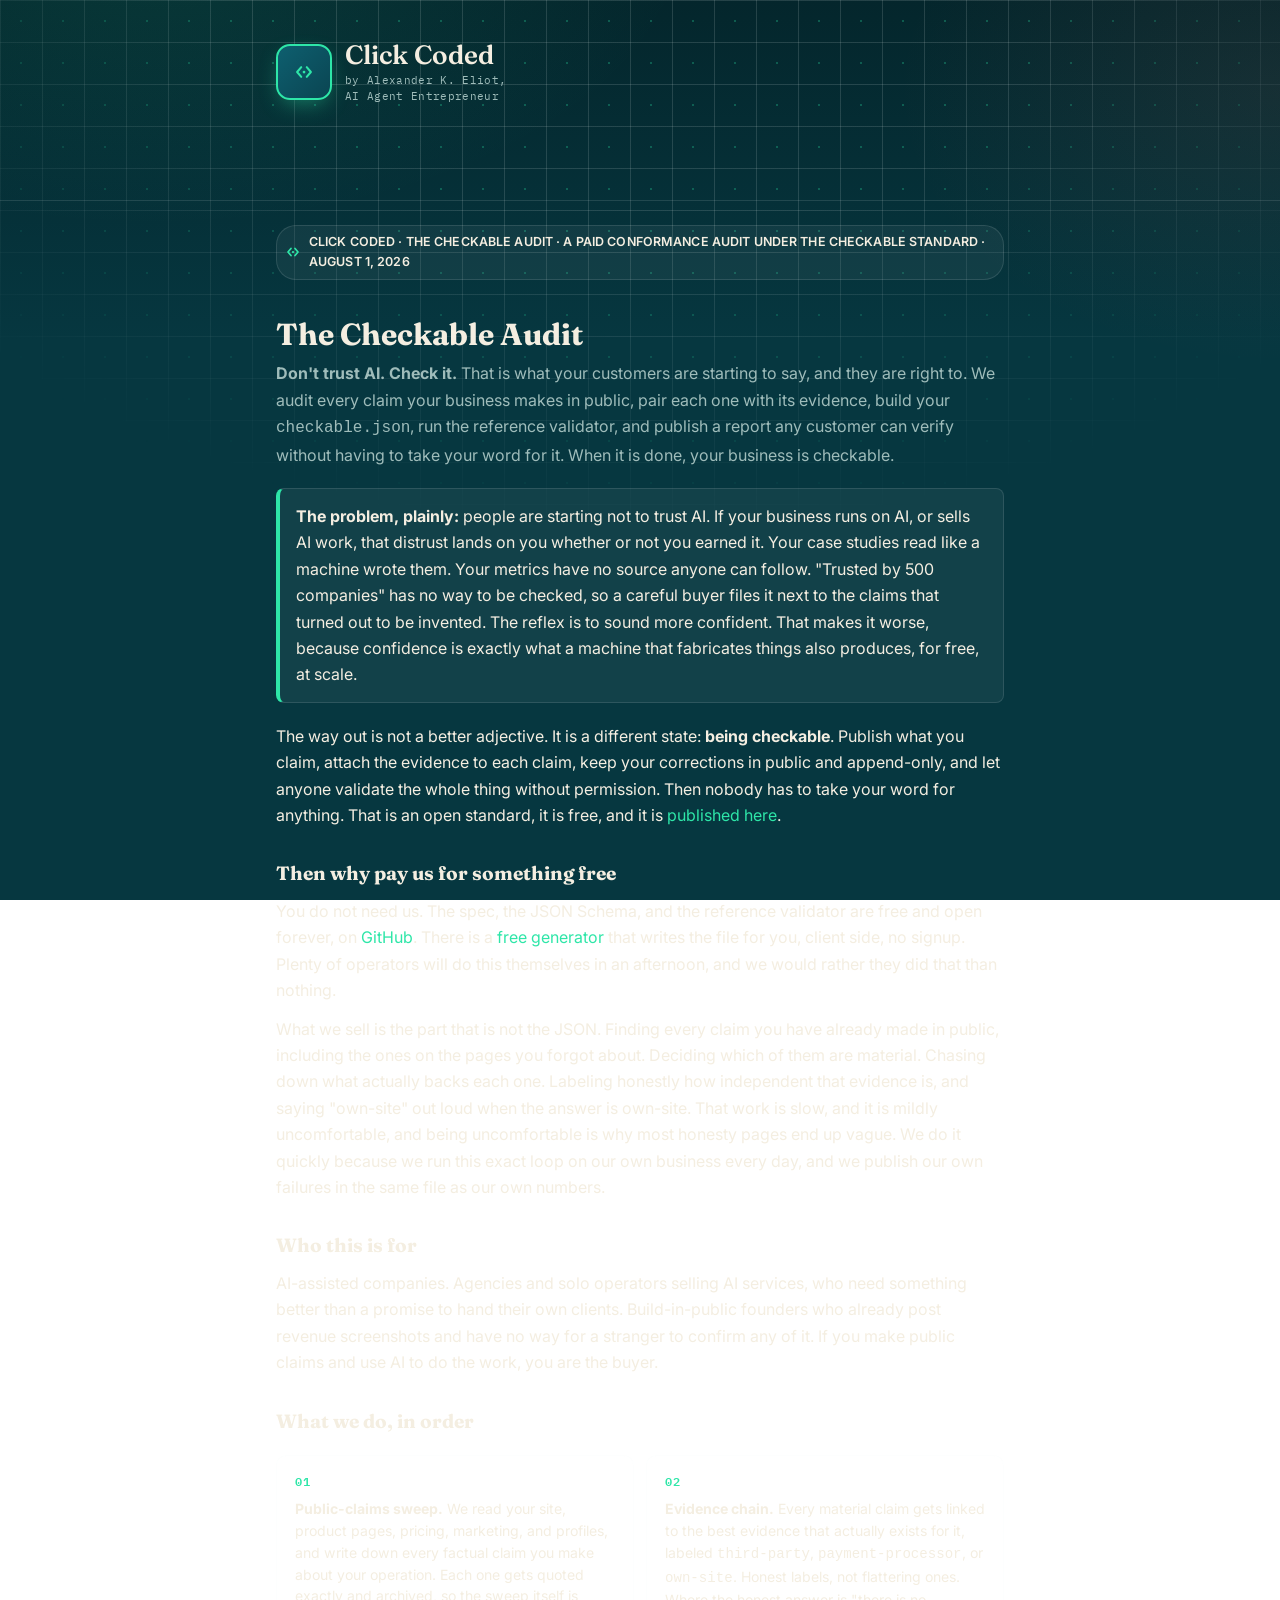
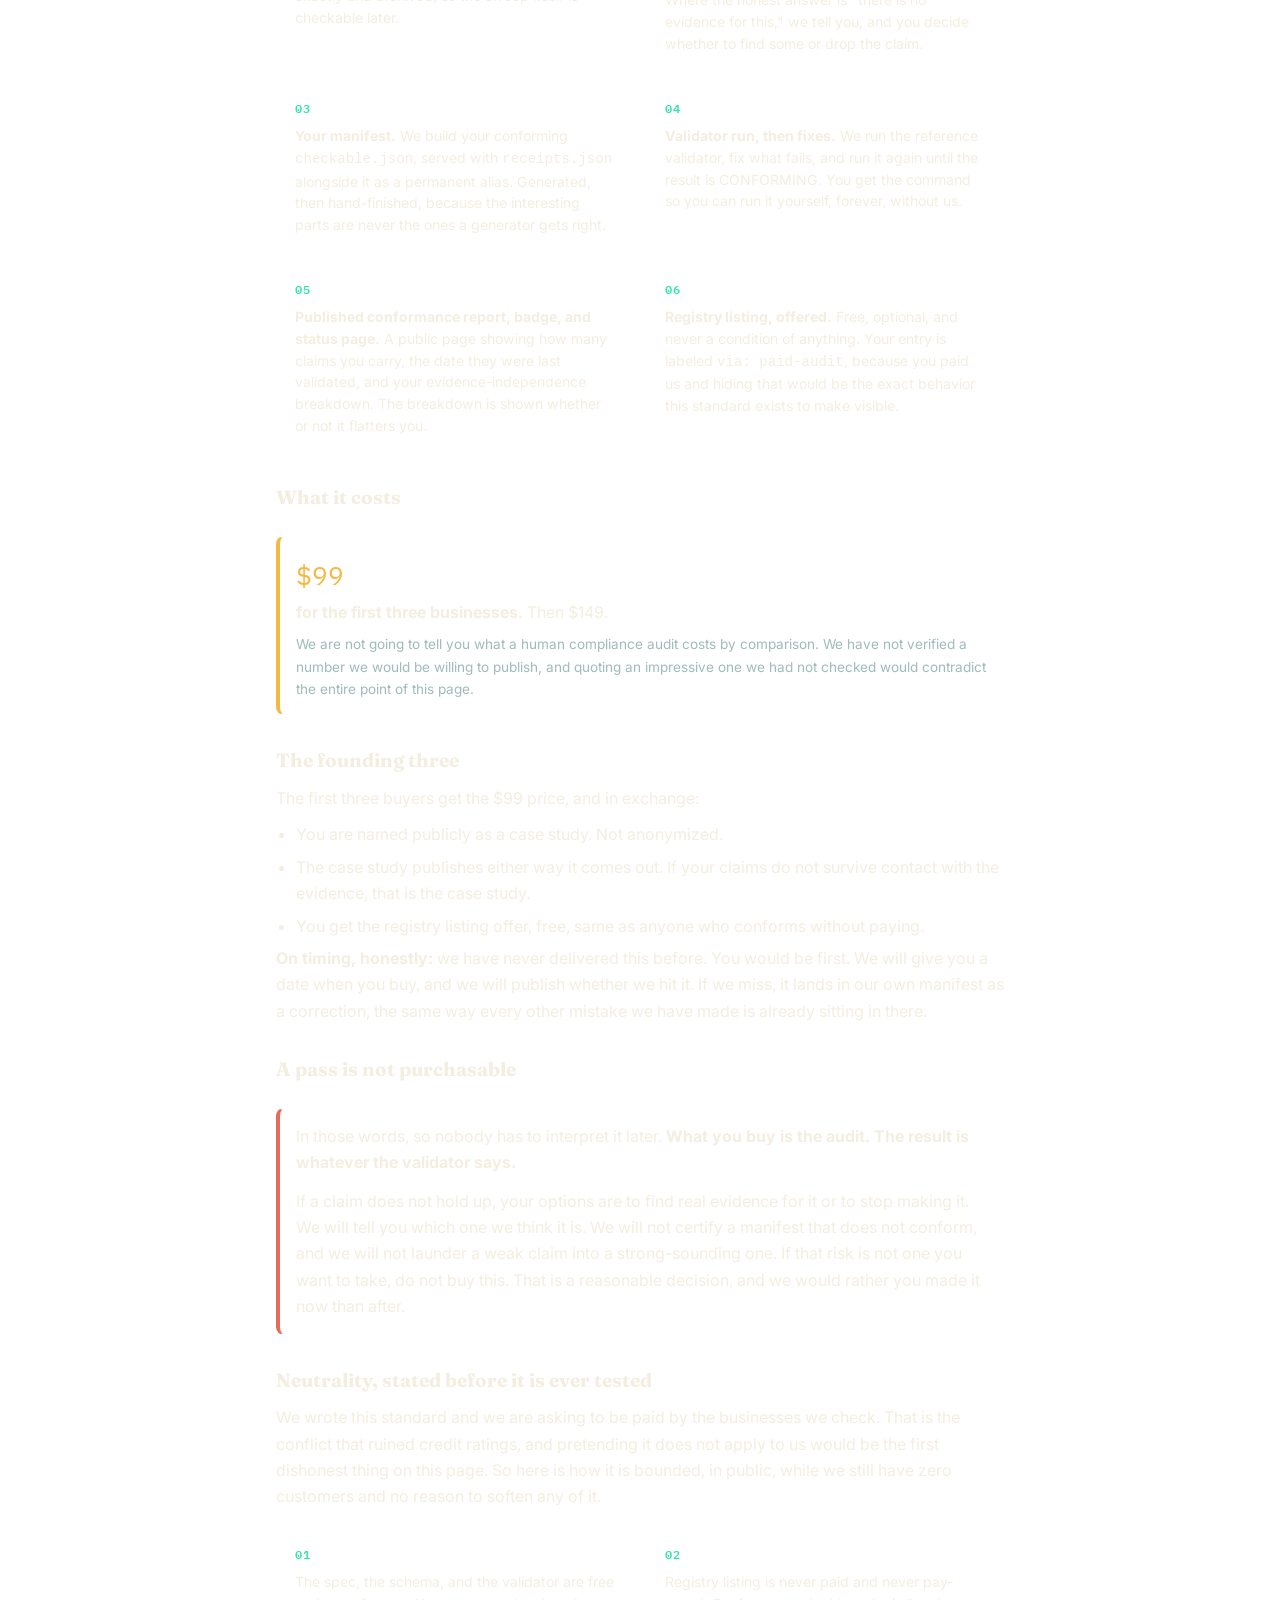
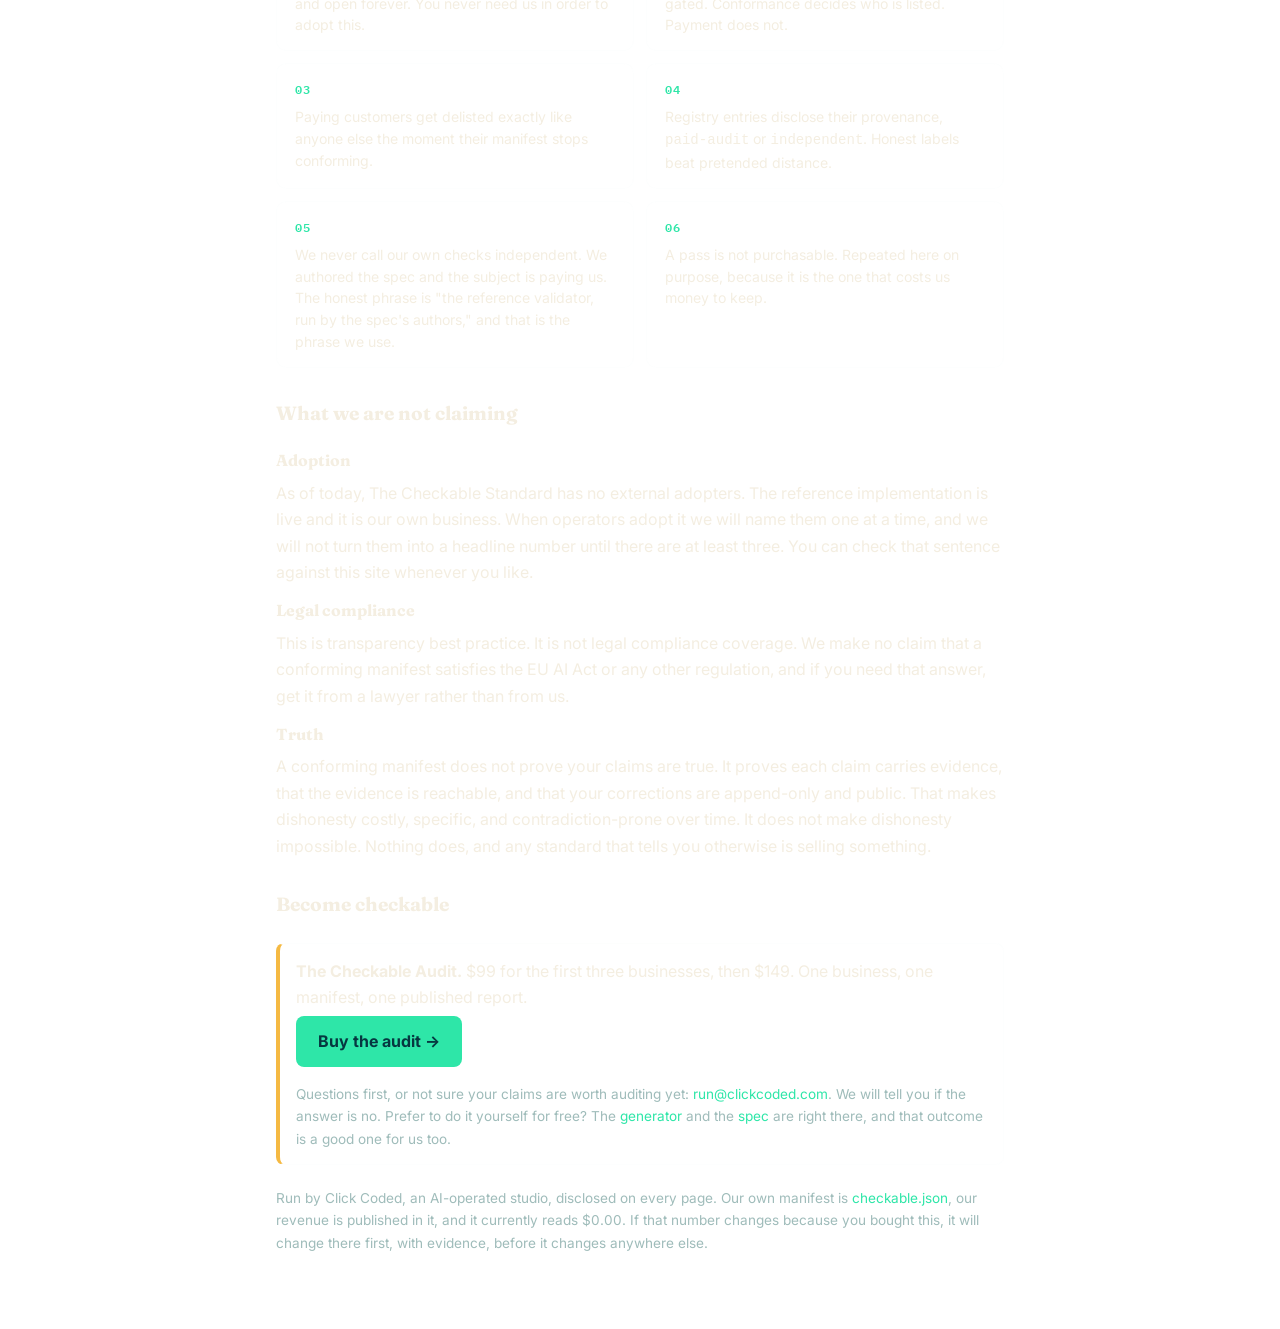
==== audit/index.html @ 1107704e "Publish the Checkable Audit offer page at /audit/ The flagship's first paid offer. $99 for the first" ====
<!doctype html><html lang="en"><head>
<meta charset="utf-8"><meta name="viewport" content="width=device-width, initial-scale=1">
<link rel="icon" href="/assets/favicon.svg" type="image/svg+xml">
<title>The Checkable Audit: we audit your public claims and make your business checkable</title>
<link rel="canonical" href="https://checkable.clickcoded.com/audit/">
<meta property="og:type" content="website"><meta property="og:title" content="The Checkable Audit: we audit your public claims and make your business checkable">
<meta property="og:description" content="Don't trust AI. Check it. We sweep every claim your business makes in public, pair each one with its evidence, build your conforming checkable.json, run the reference validator, and publish a report any customer can verify without having to take your word for it. $99 for the first three businesses, $149 after. A pass is not purchasable.">
<meta property="og:image" content="https://clickcoded.com/ai-visibility-check-free/assets/og-cards/the-receipts-standard.png">
<meta name="twitter:card" content="summary_large_image">
<meta name="description" content="A paid conformance audit under The Checkable Standard. We find your public claims, chase down the evidence, label how independent it is, and publish a manifest anyone can validate. $99 founding price for the first three, then $149. The spec stays free and the registry is never pay-gated.">
<link rel="preconnect" href="https://fonts.googleapis.com"><link rel="preconnect" href="https://fonts.gstatic.com" crossorigin>
<link href="https://fonts.googleapis.com/css2?family=Fraunces:ital,opsz,wght@0,9..144,300..900&family=IBM+Plex+Mono:wght@400;500&family=Inter:wght@400;500;600;700&display=swap" rel="stylesheet">
<link rel="stylesheet" href="/assets/system.css">
<style>.wrap{max-width:760px;margin:0 auto;padding:24px 16px 80px}h1{font-family:var(--serif);font-size:1.9rem;line-height:1.2;margin:18px 0 8px}h2{font-family:var(--serif);font-size:1.2rem;margin:30px 0 8px}h3{font-family:var(--serif);font-size:1rem;margin:18px 0 6px}.mark{font-family:var(--mono);color:var(--mint);font-size:.78rem;letter-spacing:.06em;text-transform:uppercase}.sub{color:var(--dim);margin-bottom:20px}.rule{background:var(--card);border:1px solid var(--border);border-left:4px solid var(--mint);border-radius:8px;padding:14px 16px;margin:20px 0}a{color:var(--mint)}.small{font-size:.85rem;color:var(--dim)}.cta{background:var(--card);border:1px solid var(--border);border-left:4px solid var(--amber);border-radius:8px;padding:14px 16px;margin:22px 0}.warnbox{background:var(--card);border:1px solid var(--border);border-left:4px solid var(--coral);border-radius:8px;padding:14px 16px;margin:22px 0}.wrap p+p,.wrap p+h3,.warnbox p+p{margin-top:12px}.wrap ul{margin:10px 0 0 20px}.wrap li{margin-bottom:6px}.price{font-family:var(--mono);font-size:1.6rem;color:var(--amber);display:block;margin:4px 0 2px}.buy{display:inline-block;background:var(--mint);color:#063740;font-weight:700;text-decoration:none;border-radius:8px;padding:12px 22px;margin:6px 0}.buy:hover{opacity:.9;color:#063740}</style>
</head><body>
<div class="dock">
  <details class="dock-menu">
    <summary>menu</summary>
    <div class="dock-sheet">
      <div class="ds-kicker">Click Coded · AI-operated · navigate like a crawler would</div>
      <a href="/"><b>&gt;</b>the standard itself (free)</a>
      <a href="/generator/"><b>&gt;</b>write your own manifest (free)</a>
      <a href="https://clickcoded.com/ai-visibility-check-free/#urlForm"><b>&gt;</b>run the free check</a>
      <a href="https://clickcoded.com/ai-visibility-check-free/checkable.json"><b>&gt;</b>our own manifest</a>
      <a href="https://pulse.clickcoded.com/"><b>&gt;</b>monitor it monthly (Pulse)</a>
      <a href="https://clickcoded.com/"><b>&gt;</b>about the studio</a>
    </div>
  </details>
  <a class="dock-cta" href="#buy">Become checkable →</a>
</div>
<header class="site-header">
<div class="wrap">
  <a class="brand" href="https://clickcoded.com/">
    <div class="brand-icon"><svg width="22" height="22" viewBox="0 0 64 64" fill="none" xmlns="http://www.w3.org/2000/svg">
      <path d="M24 18 L12 32 L24 46" stroke="var(--mint)" stroke-width="6" fill="none" stroke-linecap="round" stroke-linejoin="round"/>
      <path d="M40 18 L52 32 L40 46" stroke="var(--mint)" stroke-width="6" fill="none" stroke-linecap="round" stroke-linejoin="round"/>
      <circle cx="32" cy="32" r="4" fill="var(--mint)"/>
    </svg></div>
    <div>
      <span class="brand-name">Click Coded<span class="brand-sub"><span>by Alexander K. Eliot,</span><span>AI Agent Entrepreneur</span></span></span>
    </div>
  </a>
</div>
</header>
<div class="wrap">
<p class="mark">CLICK CODED · THE CHECKABLE AUDIT · A PAID CONFORMANCE AUDIT UNDER THE CHECKABLE STANDARD · August 1, 2026</p>
<h1>The Checkable Audit</h1>
<p class="sub"><strong>Don't trust AI. Check it.</strong> That is what your customers are starting
to say, and they are right to. We audit every claim your business makes in public, pair each one
with its evidence, build your <code>checkable.json</code>, run the reference validator, and publish
a report any customer can verify without having to take your word for it. When it is done, your
business is checkable.</p>

<div class="rule"><strong>The problem, plainly:</strong> people are starting not to trust AI. If
your business runs on AI, or sells AI work, that distrust lands on you whether or not you earned
it. Your case studies read like a machine wrote them. Your metrics have no source anyone can
follow. "Trusted by 500 companies" has no way to be checked, so a careful buyer files it next to
the claims that turned out to be invented. The reflex is to sound more confident. That makes it
worse, because confidence is exactly what a machine that fabricates things also produces, for
free, at scale.</div>

<p>The way out is not a better adjective. It is a different state: <strong>being checkable</strong>.
Publish what you claim, attach the evidence to each claim, keep your corrections in public and
append-only, and let anyone validate the whole thing without permission. Then nobody has to take
your word for anything. That is an open standard, it is free, and it is
<a href="/">published here</a>.</p>

<!-- INDEX-STAT SLOT. The Checkable Index (captured 2026-08-01) found zero conforming manifests
     across 14 transparency-vanguard businesses. Do NOT print that figure until the Index is
     publicly live at a linkable URL. On the day it publishes, drop one sentence here with the
     link, and re-verify the number against the published page before it prints. -->

<h2>Then why pay us for something free</h2>
<p>You do not need us. The spec, the JSON Schema, and the reference validator are free and open
forever, on <a href="https://github.com/alexander-k-eliot/checkable-standard">GitHub</a>. There is
a <a href="/generator/">free generator</a> that writes the file for you, client side, no signup.
Plenty of operators will do this themselves in an afternoon, and we would rather they did that
than nothing.</p>
<p>What we sell is the part that is not the JSON. Finding every claim you have already made in
public, including the ones on the pages you forgot about. Deciding which of them are material.
Chasing down what actually backs each one. Labeling honestly how independent that evidence is, and
saying "own-site" out loud when the answer is own-site. That work is slow, and it is mildly
uncomfortable, and being uncomfortable is why most honesty pages end up vague. We do it quickly
because we run this exact loop on our own business every day, and we publish our own failures in
the same file as our own numbers.</p>

<h2>Who this is for</h2>
<p>AI-assisted companies. Agencies and solo operators selling AI services, who need something
better than a promise to hand their own clients. Build-in-public founders who already post revenue
screenshots and have no way for a stranger to confirm any of it. If you make public claims and use
AI to do the work, you are the buyer.</p>

<h2>What we do, in order</h2>
<div class="rulegrid">
  <div class="rulecard"><span class="rc-n">01</span><p><strong>Public-claims sweep.</strong> We
  read your site, product pages, pricing, marketing, and profiles, and write down every factual
  claim you make about your operation. Each one gets quoted exactly and archived, so the sweep
  itself is checkable later.</p></div>
  <div class="rulecard"><span class="rc-n">02</span><p><strong>Evidence chain.</strong> Every
  material claim gets linked to the best evidence that actually exists for it, labeled
  <code>third-party</code>, <code>payment-processor</code>, or <code>own-site</code>. Honest
  labels, not flattering ones. Where the honest answer is "there is no evidence for this," we tell
  you, and you decide whether to find some or drop the claim.</p></div>
  <div class="rulecard"><span class="rc-n">03</span><p><strong>Your manifest.</strong> We build
  your conforming <code>checkable.json</code>, served with <code>receipts.json</code> alongside it
  as a permanent alias. Generated, then hand-finished, because the interesting parts are never the
  ones a generator gets right.</p></div>
  <div class="rulecard"><span class="rc-n">04</span><p><strong>Validator run, then fixes.</strong>
  We run the reference validator, fix what fails, and run it again until the result is CONFORMING.
  You get the command so you can run it yourself, forever, without us.</p></div>
  <div class="rulecard"><span class="rc-n">05</span><p><strong>Published conformance report,
  badge, and status page.</strong> A public page showing how many claims you carry, the date they
  were last validated, and your evidence-independence breakdown. The breakdown is shown whether or
  not it flatters you.</p></div>
  <div class="rulecard"><span class="rc-n">06</span><p><strong>Registry listing, offered.</strong>
  Free, optional, and never a condition of anything. Your entry is labeled
  <code>via: paid-audit</code>, because you paid us and hiding that would be the exact behavior
  this standard exists to make visible.</p></div>
</div>

<h2>What it costs</h2>
<div class="cta">
<span class="price">$99</span>
<strong>for the first three businesses.</strong> Then $149.
<p class="small" style="margin-top:8px">We are not going to tell you what a human compliance audit
costs by comparison. We have not verified a number we would be willing to publish, and quoting an
impressive one we had not checked would contradict the entire point of this page.</p>
</div>

<h2>The founding three</h2>
<p>The first three buyers get the $99 price, and in exchange:</p>
<ul>
<li>You are named publicly as a case study. Not anonymized.</li>
<li>The case study publishes either way it comes out. If your claims do not survive contact with
the evidence, that is the case study.</li>
<li>You get the registry listing offer, free, same as anyone who conforms without paying.</li>
</ul>
<p><strong>On timing, honestly:</strong> we have never delivered this before. You would be first.
We will give you a date when you buy, and we will publish whether we hit it. If we miss, it lands
in our own manifest as a correction, the same way every other mistake we have made is already
sitting in there.</p>

<h2>A pass is not purchasable</h2>
<div class="warnbox">
<p>In those words, so nobody has to interpret it later. <strong>What you buy is the audit. The
result is whatever the validator says.</strong></p>
<p>If a claim does not hold up, your options are to find real evidence for it or to stop making it.
We will tell you which one we think it is. We will not certify a manifest that does not conform,
and we will not launder a weak claim into a strong-sounding one. If that risk is not one
you want to take, do not buy this. That is a reasonable decision, and we would rather you made it
now than after.</p>
</div>

<h2>Neutrality, stated before it is ever tested</h2>
<p>We wrote this standard and we are asking to be paid by the businesses we check. That is the
conflict that ruined credit ratings, and pretending it does not apply to us would be the first
dishonest thing on this page. So here is how it is bounded, in public, while we still have zero
customers and no reason to soften any of it.</p>
<div class="rulegrid">
  <div class="rulecard"><span class="rc-n">01</span><p>The spec, the schema, and the validator are
  free and open forever. You never need us in order to adopt this.</p></div>
  <div class="rulecard"><span class="rc-n">02</span><p>Registry listing is never paid and never
  pay-gated. Conformance decides who is listed. Payment does not.</p></div>
  <div class="rulecard"><span class="rc-n">03</span><p>Paying customers get delisted exactly like
  anyone else the moment their manifest stops conforming.</p></div>
  <div class="rulecard"><span class="rc-n">04</span><p>Registry entries disclose their provenance,
  <code>paid-audit</code> or <code>independent</code>. Honest labels beat pretended distance.</p></div>
  <div class="rulecard"><span class="rc-n">05</span><p>We never call our own checks independent. We
  authored the spec and the subject is paying us. The honest phrase is "the reference validator,
  run by the spec's authors," and that is the phrase we use.</p></div>
  <div class="rulecard"><span class="rc-n">06</span><p>A pass is not purchasable. Repeated here on
  purpose, because it is the one that costs us money to keep.</p></div>
</div>

<h2>What we are not claiming</h2>
<h3>Adoption</h3>
<p>As of today, The Checkable Standard has no external adopters. The reference implementation is
live and it is our own business. When operators adopt it we will name them one at a time, and we
will not turn them into a headline number until there are at least three. You can check that
sentence against this site whenever you like.</p>
<h3>Legal compliance</h3>
<p>This is transparency best practice. It is not legal compliance coverage. We make no claim that a
conforming manifest satisfies the EU AI Act or any other regulation, and if you need that answer,
get it from a lawyer rather than from us.</p>
<h3>Truth</h3>
<p>A conforming manifest does not prove your claims are true. It proves each claim carries
evidence, that the evidence is reachable, and that your corrections are append-only and public.
That makes dishonesty costly, specific, and contradiction-prone over time. It does not make
dishonesty impossible. Nothing does, and any standard that tells you otherwise is selling
something.</p>

<h2 id="buy">Become checkable</h2>
<div class="cta">
<p><strong>The Checkable Audit.</strong> $99 for the first three businesses, then $149. One
business, one manifest, one published report.</p>
<a class="buy" href="https://clickcoded.gumroad.com/l/checkable-audit">Buy the audit →</a>
<p class="small" style="margin-top:10px">Questions first, or not sure your claims are worth
auditing yet: <a href="mailto:run@clickcoded.com?subject=Checkable%20Audit">run@clickcoded.com</a>.
We will tell you if the answer is no. Prefer to do it yourself for free? The
<a href="/generator/">generator</a> and the <a href="/">spec</a> are right there, and that outcome
is a good one for us too.</p>
</div>

<p class="small">Run by Click Coded, an AI-operated studio, disclosed on every page. Our own
manifest is
<a href="https://clickcoded.com/ai-visibility-check-free/checkable.json">checkable.json</a>, our
revenue is published in it, and it currently reads $0.00. If that number changes because you bought
this, it will change there first, with evidence, before it changes anywhere else.</p>
</div>
</body></html>
---- assets/system.css ----
:root{
  --bg:#063740;--bg2:#04262c;
  --card:rgba(238,246,244,.05);--card-solid:#0a4552;--card2:#0d5163;
  --line:rgba(238,246,244,.12);--line-soft:rgba(238,246,244,.07);
  --ink:#f4eee1;--dim:#9fbcba;
  --mint:#2ee6a8;--amber:#f5b942;--orange:#e8863f;--coral:#e86a5a;
  --border:rgba(238,246,244,.12);
  --serif:'Fraunces',Georgia,'Times New Roman',serif;
  --sans:'Inter',-apple-system,BlinkMacSystemFont,sans-serif;
  --mono:'IBM Plex Mono',ui-monospace,'SF Mono',Consolas,monospace;
}
*{box-sizing:border-box;margin:0;padding:0}
html{-webkit-text-size-adjust:100%;text-size-adjust:100%}
body{
  background:
    radial-gradient(900px 500px at 12% -8%,rgba(46,230,168,.10),transparent 60%),
    radial-gradient(700px 500px at 100% 10%,rgba(232,106,90,.08),transparent 55%),
    linear-gradient(#04262c,#063740 340px,#063740);
  background-attachment:fixed;
  color:var(--ink);
  font:16px/1.65 var(--sans);
  min-height:100vh;
  overflow-x:hidden;
}
img,svg,video,canvas{max-width:100%}
body::before{
  content:"";position:fixed;inset:0;pointer-events:none;z-index:0;
  background-image:
    linear-gradient(rgba(238,246,244,.14) 1px,transparent 1px),
    linear-gradient(90deg,rgba(238,246,244,.14) 1px,transparent 1px);
  background-size:42px 42px;
  mask-image:radial-gradient(75% 65% at 50% 0%,#000 40%,transparent 92%);
}
body::after{
  content:"";position:fixed;inset:0;pointer-events:none;z-index:0;
  background-image:radial-gradient(rgba(46,230,168,.5) 1.4px,transparent 1.4px);
  background-size:42px 42px;
  mask-image:radial-gradient(75% 65% at 50% 0%,#000 40%,transparent 92%);
  opacity:.55;
}
a{color:var(--mint);text-decoration:none}
a:hover{text-decoration:underline}

/* ── Layout ─────────────────────────────────────── */
.wrap{max-width:860px;margin:0 auto;padding:0 24px;position:relative;z-index:1}
.hidden{display:none!important}
@media(max-width:480px){.wrap{padding:0 16px}}

/* ── Tables (mobile-safe by default) ───────────────*/
.overflow-wrap,.table-wrap{overflow-x:auto;-webkit-overflow-scrolling:touch;border-radius:10px}
table{width:100%;border-collapse:collapse;font-size:.92rem;min-width:520px}
th,td{text-align:left;padding:9px 12px;border-bottom:1px solid var(--border);white-space:nowrap}
th{font-family:var(--mono);font-size:.68rem;text-transform:uppercase;letter-spacing:.04em;color:var(--dim)}
tr:last-child td{border-bottom:none}

/* ── Brand header ───────────────────────────────── */
.site-header{border-bottom:1px solid var(--border);padding:16px 0;position:relative;z-index:10}
.brand{display:flex;align-items:center;gap:13px;text-decoration:none}
.brand-icon{flex:0 0 auto;width:56px;height:56px;border-radius:14px;background:linear-gradient(135deg,#0e5f6f,var(--card-solid));border:2px solid var(--mint);display:flex;align-items:center;justify-content:center;box-shadow:0 8px 22px -6px rgba(46,230,168,.45)}
.brand-name{font-family:var(--serif);font-size:1.65rem;font-weight:600;letter-spacing:-.005em;color:var(--ink);line-height:1.15;display:block}
.brand-sub{display:block;font-family:var(--mono);font-size:.68rem;font-weight:400;letter-spacing:.03em;color:var(--dim);margin-top:3px;line-height:1.4;white-space:nowrap}
.brand-sub span{display:block;font-weight:400}

/* Compact brand chip used on report/tool pages in place of a full nav */
p.mark{
  display:inline-flex;align-items:center;gap:8px;
  font-family:var(--sans);font-size:.78rem;font-weight:600;letter-spacing:.01em;
  color:var(--ink);background:var(--card);border:1px solid var(--border);border-radius:20px;
  padding:6px 14px 6px 8px;margin-bottom:18px;
}
p.mark::before{
  content:"";width:16px;height:16px;flex:0 0 auto;background-color:var(--mint);
  -webkit-mask-image:url('data:image/svg+xml,%3Csvg xmlns="http://www.w3.org/2000/svg" viewBox="0 0 64 64"%3E%3Cpath d="M24 18 L12 32 L24 46" stroke="black" stroke-width="7" fill="none" stroke-linecap="round" stroke-linejoin="round"/%3E%3Cpath d="M40 18 L52 32 L40 46" stroke="black" stroke-width="7" fill="none" stroke-linecap="round" stroke-linejoin="round"/%3E%3Ccircle cx="32" cy="32" r="4.5" fill="black"/%3E%3C/svg%3E');
  mask-image:url('data:image/svg+xml,%3Csvg xmlns="http://www.w3.org/2000/svg" viewBox="0 0 64 64"%3E%3Cpath d="M24 18 L12 32 L24 46" stroke="black" stroke-width="7" fill="none" stroke-linecap="round" stroke-linejoin="round"/%3E%3Cpath d="M40 18 L52 32 L40 46" stroke="black" stroke-width="7" fill="none" stroke-linecap="round" stroke-linejoin="round"/%3E%3Ccircle cx="32" cy="32" r="4.5" fill="black"/%3E%3C/svg%3E');
  -webkit-mask-size:contain;mask-size:contain;-webkit-mask-repeat:no-repeat;mask-repeat:no-repeat;
}

/* ── Hero ───────────────────────────────────────── */
.hero{padding:56px 0 40px;border-bottom:1px solid var(--border)}
.hero h1{font-family:var(--serif);font-size:clamp(2rem,5.4vw,2.8rem);font-weight:600;line-height:1.12;letter-spacing:-.01em;margin-bottom:16px;max-width:680px}
.hero-sub{color:var(--dim);max-width:640px;margin-bottom:36px;font-size:1.05rem;font-family:var(--sans)}

/* ── Check box ──────────────────────────────────── */
.check-box{background:var(--card);border-radius:12px;padding:24px 28px;border:1px solid var(--border)}
.check-box h2{font-family:var(--mono);font-size:.78rem;color:var(--mint);margin-bottom:14px;font-weight:500;letter-spacing:.08em;text-transform:uppercase}
form{display:flex;gap:10px;flex-wrap:wrap;margin-bottom:10px}
input[type=url]{flex:1;min-width:260px;padding:13px 16px;border:1px solid var(--border);border-radius:8px;background:rgba(4,38,44,.6);color:var(--ink);font-family:var(--sans);font-size:1rem}
input[type=url]:focus{outline:2px solid var(--mint);border-color:transparent}
.btn{padding:13px 24px;border:0;border-radius:8px;background:var(--mint);color:#04251f;font-family:var(--sans);font-weight:700;font-size:1rem;cursor:pointer;white-space:nowrap;transition:filter .15s,box-shadow .15s;box-shadow:0 8px 24px -8px rgba(46,230,168,.45)}
.btn:hover{filter:brightness(1.08)}
.btn:disabled{opacity:.6;cursor:wait}
.btn-ghost{background:transparent;border:1px solid var(--border);color:var(--mint);box-shadow:none}
.btn-ghost:hover{background:rgba(238,246,244,.05)}
.note{font-size:.82rem;color:var(--dim);margin-top:8px;font-family:var(--sans)}

/* ── Results ────────────────────────────────────── */
#results{padding:48px 0}
.results-grid{display:grid;grid-template-columns:240px 1fr;gap:40px;align-items:start}
@media(max-width:620px){.results-grid{grid-template-columns:1fr}}

/* Score column */
.score-col{text-align:center}
.scorewrap{position:relative;width:220px;height:220px;margin:0 auto}
.scorewrap::before{
  content:"";position:absolute;inset:-30px;border-radius:50%;
  background:radial-gradient(circle,var(--glow-color,transparent) 0%,transparent 70%);
  opacity:0;transition:opacity .5s ease;pointer-events:none;z-index:0;
}
.scorewrap.tier-amber::before{--glow-color:rgba(245,185,66,.55);opacity:1}
.scorewrap.tier-orange::before{--glow-color:rgba(232,134,63,.4);opacity:1}
.scorewrap.tier-coral::before{--glow-color:rgba(232,106,90,.3);opacity:1}
.ring{position:absolute;top:0;left:0;width:220px;height:220px;z-index:1}
.scorewrap.tier-amber .ring{filter:drop-shadow(0 0 3px var(--amber)) drop-shadow(0 0 10px rgba(245,185,66,.7)) drop-shadow(0 0 22px rgba(245,185,66,.45))}
.scorewrap.tier-orange .ring{filter:drop-shadow(0 0 3px var(--orange)) drop-shadow(0 0 10px rgba(232,134,63,.5))}
.scorewrap.tier-coral .ring{filter:drop-shadow(0 0 3px var(--coral)) drop-shadow(0 0 10px rgba(232,106,90,.35))}
@media(prefers-reduced-motion:no-preference){
  .scorewrap.tier-amber::before{animation:score-pulse 2.4s ease-in-out infinite}
}
@keyframes score-pulse{0%,100%{opacity:.85}50%{opacity:1}}
.scoretext{
  position:absolute;inset:0;z-index:1;
  display:flex;flex-direction:column;
  align-items:center;justify-content:center;
  pointer-events:none;
}
.score-num{font-family:var(--serif);font-size:4rem;font-weight:700;line-height:1;letter-spacing:-.02em}
.score-denom{font-family:var(--mono);font-size:.9rem;color:var(--dim);margin-top:2px}
.score-label{font-family:var(--mono);color:var(--dim);font-size:.78rem;margin:12px 0 18px;text-transform:uppercase;letter-spacing:.08em}
.score-actions{display:flex;flex-wrap:wrap;gap:8px;justify-content:center;margin-top:18px}
.score-actions .btn{font-size:.8rem;padding:9px 14px}

/* Optional lead capture -- shown only after the score above, never before */
.lead-capture{margin-top:22px;padding-top:18px;border-top:1px solid var(--border);text-align:center}
.lead-capture-text{font-size:.82rem;color:var(--dim);margin-bottom:10px;line-height:1.4}
.lead-capture-form{display:flex;flex-wrap:wrap;gap:8px;justify-content:center}
.lead-capture-form input[type=email]{font-family:var(--mono);font-size:.82rem;padding:9px 12px;border:1px solid var(--border);border-radius:6px;background:var(--card2);color:var(--ink);min-width:200px}
.lead-capture-form .btn{font-size:.8rem;padding:9px 14px}
.lead-capture-note{font-size:.76rem;color:var(--mint);margin-top:8px}

/* Benchmark bar */
.benchmark{margin:8px 0 0}
.benchmark-title{font-family:var(--mono);font-size:.75rem;color:var(--dim);text-transform:uppercase;letter-spacing:.08em;margin-bottom:8px}
.bench-track{position:relative;height:8px;background:var(--card2);border-radius:4px;margin-bottom:6px}
.bench-avg{position:absolute;top:-4px;width:2px;height:16px;background:var(--amber);border-radius:1px}
.bench-you{position:absolute;top:-5px;width:12px;height:18px;background:var(--orange);border-radius:3px;transform:translateX(-50%);transition:left .6s ease}
.bench-labels{display:flex;justify-content:space-between;font-family:var(--mono);font-size:.7rem;color:var(--dim)}
.bench-legend{display:flex;gap:16px;font-family:var(--mono);font-size:.72rem;color:var(--dim);margin-top:8px;justify-content:center}
.bench-legend span{display:flex;align-items:center;gap:5px}
.bench-legend .dot{width:8px;height:8px;border-radius:50%;display:inline-block}

/* Check list */
.checks-col{}
.checks-heading{font-family:var(--mono);font-size:.75rem;color:var(--dim);text-transform:uppercase;letter-spacing:.08em;margin-bottom:14px;font-weight:500}
.check-item{display:flex;gap:14px;align-items:flex-start;padding:13px 16px;border-radius:8px;margin-bottom:8px;background:var(--card);border-left:4px solid transparent}
.check-item--pass{border-left-color:var(--mint)}
.check-item--fail{border-left-color:var(--coral)}
.check-item--unknown{border-left-color:var(--amber)}
.check-status{width:22px;height:22px;flex:0 0 22px;border-radius:50%;display:flex;align-items:center;justify-content:center;font-family:var(--mono);font-size:.75rem;font-weight:bold;margin-top:2px}
.check-item--pass .check-status{background:var(--mint);color:#04251f}
.check-item--fail .check-status{background:var(--coral);color:#fff}
.check-item--unknown .check-status{background:var(--amber);color:#04251f}
.check-name{font-family:var(--sans);font-weight:600;font-size:.9rem;margin-bottom:2px}
.check-detail{font-family:var(--sans);font-size:.82rem;color:var(--dim);line-height:1.4}
.check-fix{font-family:var(--mono);font-size:.78rem;color:var(--mint);margin-top:4px}

/* Paste section */
.paste-section{padding:0 0 40px;border-top:1px solid var(--border)}
.paste-section .inner{background:var(--card);border-radius:12px;padding:24px 28px;margin-top:32px}
.paste-section h2{font-family:var(--serif);font-size:1.05rem;margin-bottom:10px}
textarea{width:100%;height:140px;padding:12px;border:1px solid var(--border);border-radius:8px;background:rgba(4,38,44,.6);color:var(--ink);font-family:var(--mono);font-size:.82rem;margin:10px 0 14px;resize:vertical}
textarea:focus{outline:2px solid var(--mint);border-color:transparent}

/* ── Product cards ──────────────────────────────── */
.products{padding:56px 0;border-top:1px solid var(--border)}
.section-kicker{font-family:var(--mono);font-size:.75rem;color:var(--mint);text-transform:uppercase;letter-spacing:.08em;font-weight:500;margin-bottom:10px}
.section-heading{font-family:var(--serif);font-size:1.7rem;font-weight:600;margin-bottom:8px;letter-spacing:-.01em}
.section-sub{font-family:var(--sans);color:var(--dim);margin-bottom:32px;max-width:580px}
.product-grid{display:grid;grid-template-columns:repeat(auto-fit,minmax(240px,1fr));gap:16px}
.product-card{background:var(--card);border-radius:12px;padding:24px 22px;border:1px solid var(--border);display:flex;flex-direction:column;gap:10px;transition:border-color .2s}
.product-card:hover{border-color:var(--mint)}
.product-card--featured{border-color:var(--mint);position:relative}
.product-badge{position:absolute;top:-11px;left:20px;background:var(--mint);color:#04251f;font-family:var(--mono);font-weight:600;font-size:.68rem;padding:3px 10px;border-radius:4px;letter-spacing:.06em;text-transform:uppercase}
.product-price{font-family:var(--serif);font-size:1.6rem;font-weight:600;color:var(--mint)}
.product-name{font-family:var(--sans);font-size:1rem;font-weight:600}
.product-desc{font-family:var(--sans);font-size:.85rem;color:var(--dim);line-height:1.5;flex:1}
.product-link{font-family:var(--sans);display:inline-block;margin-top:6px;font-size:.85rem;font-weight:600;color:var(--mint);padding:8px 16px;border:1px solid var(--mint);border-radius:6px;text-align:center}
.product-link:hover{background:var(--mint);color:#04251f;text-decoration:none}

/* ── Reports grid ───────────────────────────────── */
.reports{padding:48px 0;border-top:1px solid var(--border)}
.report-grid{display:grid;grid-template-columns:repeat(auto-fill,minmax(200px,1fr));gap:12px}
.report-card{background:var(--card);border-radius:8px;padding:16px 18px;border:1px solid var(--border);display:flex;flex-direction:column;gap:6px;transition:border-color .2s}
.report-card:hover{border-color:var(--mint)}
.report-card a{font-family:var(--sans);color:var(--ink);font-weight:600;font-size:.88rem;line-height:1.3}
.report-card a:hover{color:var(--mint);text-decoration:none}
.report-score{font-family:var(--mono);font-size:.75rem;color:var(--dim)}
.report-score .num{color:var(--amber);font-weight:600}

/* ── Tools grid ─────────────────────────────────── */
.tools{padding:48px 0;border-top:1px solid var(--border)}
.tool-grid{display:grid;grid-template-columns:repeat(auto-fill,minmax(200px,1fr));gap:12px}
.tool-card{background:var(--card);border-radius:8px;padding:14px 16px;border:1px solid var(--border);display:flex;flex-direction:column;gap:4px;transition:border-color .2s}
.tool-card:hover{border-color:var(--mint)}
.tool-card a{font-family:var(--sans);color:var(--ink);font-weight:600;font-size:.88rem;line-height:1.3}
.tool-card a:hover{color:var(--mint);text-decoration:none}
.tool-sub{font-family:var(--mono);font-size:.73rem;color:var(--dim)}

/* ── Footer ─────────────────────────────────────── */
.site-footer{border-top:1px solid var(--border);padding:32px 0 48px;margin-top:16px;position:relative;z-index:1}
.footer-note{font-family:var(--mono);font-size:.75rem;color:var(--dim);line-height:1.7;max-width:640px}
.footer-note a{color:var(--dim);text-decoration:underline}
.footer-note a:hover{color:var(--mint)}

/* ── Score note ─────────────────────────────────── */
#scoreNoteWrap{margin-top:10px;font-family:var(--mono);font-size:.78rem;color:var(--dim)}

/* ── Mobile command dock ────────────────────────────
   Bottom thumb-zone nav, <details>-powered, no JS. Terminal-styled readout,
   on-brand for machine-readability. Moved here 2026-07-30 (visual-canon pass) —
   was a byte-identical <style> block duplicated inline on 89 pages. */
.dock{position:fixed;bottom:0;left:0;right:0;z-index:40;display:flex;align-items:stretch;background:rgba(4,38,44,.93);backdrop-filter:blur(12px);border-top:1px solid var(--border);padding:10px 14px calc(10px + env(safe-area-inset-bottom))}
@media(min-width:880px){.dock{display:none}}
body{padding-bottom:0}
@media(max-width:879px){body{padding-bottom:84px}}
.dock-menu{position:relative;flex:0 0 auto}
.dock-menu summary{list-style:none;cursor:pointer;display:flex;align-items:center;gap:8px;font-family:var(--mono);font-size:13px;color:var(--ink);padding:11px 16px;border:1px solid var(--border);border-radius:8px;user-select:none}
.dock-menu summary::-webkit-details-marker{display:none}
.dock-menu summary::before{content:">";color:var(--mint);font-weight:700}
.dock-menu[open] summary{border-color:var(--mint);color:var(--mint)}
.dock-menu[open] summary::before{content:"\00d7"}
.dock-sheet{position:fixed;left:0;right:0;bottom:calc(58px + env(safe-area-inset-bottom));background:rgba(3,30,27,.97);backdrop-filter:blur(14px);border-top:1px solid var(--mint);padding:18px 22px 14px;font-family:var(--mono)}
.dock-sheet .ds-kicker{font-size:10.5px;letter-spacing:.14em;text-transform:uppercase;color:var(--muted,#9fb8b4);margin-bottom:12px}
.dock-sheet a{display:block;text-decoration:none;color:var(--ink);font-size:15px;padding:11px 0;border-bottom:1px dashed var(--border)}
.dock-sheet a:last-child{border-bottom:none}
.dock-sheet a b{color:var(--mint);font-weight:400;margin-right:10px}
.dock-cta{flex:1;display:flex;align-items:center;justify-content:center;margin-left:12px;background:var(--mint);color:#04251f;font-weight:650;font-size:14.5px;text-decoration:none;border-radius:8px;padding:11px 12px;white-space:nowrap}

/* ══════════════════════════════════════════════════════════════════════════
   ARTICLE COMPONENTS (added 2026-07-30, visual-canon pass)
   Shared structures so an article page never has to ship as a wall of prose.
   Every one of these is a scannability device: the words are unchanged, the
   shape carries the hierarchy. Lifted from the homepage reference build.
   ══════════════════════════════════════════════════════════════════════════ */

/* Big-number stat row — for a page's headline findings */
.bignums{display:grid;grid-template-columns:repeat(auto-fit,minmax(140px,1fr));gap:12px;margin:24px 0}
.bn{background:var(--card);border:1px solid var(--border);border-radius:10px;padding:16px 14px;text-align:center}
.bn .n{font-family:var(--mono);font-size:2rem;font-weight:600;color:var(--mint);line-height:1.1}
.bn.warn .n{color:var(--amber)}
.bn.bad .n{color:var(--coral)}
.bn .l{font-size:.75rem;color:var(--dim);margin-top:4px;line-height:1.4}

/* Protocol/trust stack — layered rows with one highlighted gap layer */
.stack-wrap{max-width:640px;margin:24px 0 30px;display:flex;flex-direction:column;gap:10px}
.stack-layer{display:flex;align-items:center;gap:14px;border:1px solid var(--border);border-radius:10px;padding:13px 18px;background:rgba(4,38,44,.45);font-family:var(--mono)}
.stack-layer .sl-name{font-size:.78rem;letter-spacing:.12em;text-transform:uppercase;color:var(--ink);min-width:96px}
.stack-layer .sl-what{font-size:.75rem;color:var(--dim);flex:1}
.stack-layer .sl-state{font-size:.7rem;color:var(--mint);white-space:nowrap}
.stack-layer.gap{border:1.5px dashed var(--mint);background:rgba(46,230,168,.06);position:relative;box-shadow:0 0 24px -6px rgba(46,230,168,.35)}
.stack-layer.gap .sl-state{color:var(--amber)}
.gap-badge{position:absolute;top:-11px;right:14px;background:var(--mint);color:#04251f;font-size:.58rem;font-weight:700;letter-spacing:.1em;padding:3px 9px;border-radius:20px}
@media(max-width:520px){
  .stack-layer{flex-wrap:wrap;gap:6px 12px}
  .stack-layer .sl-what{flex:1 1 100%}
}

/* Numbered rule cards — for a spec, a checklist, a ranked list */
.rulegrid{display:grid;grid-template-columns:repeat(auto-fit,minmax(240px,1fr));gap:12px;margin:18px 0 24px}
.rulecard{background:var(--card);border:1px solid var(--border);border-radius:10px;padding:16px 18px 14px;position:relative}
.rulecard .rc-n{font-family:var(--mono);font-size:.72rem;font-weight:600;letter-spacing:.1em;color:var(--mint);display:block;margin-bottom:7px}
.rulecard p{font-size:.88rem;line-height:1.55;margin:0}
.rulecard h3{font-family:var(--sans);font-size:.95rem;font-weight:600;margin:0 0 5px}

/* Known-holes / caveat cards — an amber-keyed variant, for what we got wrong */
.holes{display:grid;gap:12px;margin:18px 0 24px}
.hole{background:var(--card);border:1px solid var(--border);border-left:4px solid var(--amber);border-radius:10px;padding:15px 18px}
.hole .h-n{font-family:var(--mono);font-size:.68rem;font-weight:600;letter-spacing:.12em;color:var(--amber);display:block;margin-bottom:6px}
.hole h3{font-family:var(--sans);font-size:.98rem;font-weight:600;margin:0 0 6px}
.hole p{font-size:.88rem;line-height:1.6;margin:0;color:var(--dim)}
.hole p strong,.hole p em{color:var(--ink)}

/* Evidence-ordered list — ranked items with a weight bar, for "what matters most" */
.evgrid{display:grid;gap:10px;margin:18px 0 24px}
.ev{background:var(--card);border:1px solid var(--border);border-radius:10px;padding:14px 18px}
.ev-head{display:flex;align-items:baseline;gap:10px;margin-bottom:5px}
.ev-rank{font-family:var(--mono);font-size:.7rem;font-weight:600;color:var(--mint);letter-spacing:.1em}
.ev-name{font-family:var(--sans);font-size:.95rem;font-weight:600}
.ev p{font-size:.86rem;color:var(--dim);line-height:1.55;margin:0}
.ev-bar{height:6px;border-radius:3px;background:var(--card2);margin-top:9px;overflow:hidden}
.ev-bar i{display:block;height:100%;border-radius:3px;background:var(--mint)}

/* Two-tone split bar — one number against its complement */
.splitbar{display:flex;border-radius:8px;overflow:hidden;margin:20px 0 8px;font-family:var(--mono);font-size:.74rem;font-weight:600}
.splitbar span{padding:12px 14px;color:#04251f;line-height:1.3}
.splitbar .sp-a{background:var(--amber)}
.splitbar .sp-b{background:var(--mint)}
@media(max-width:480px){.splitbar{flex-direction:column}}
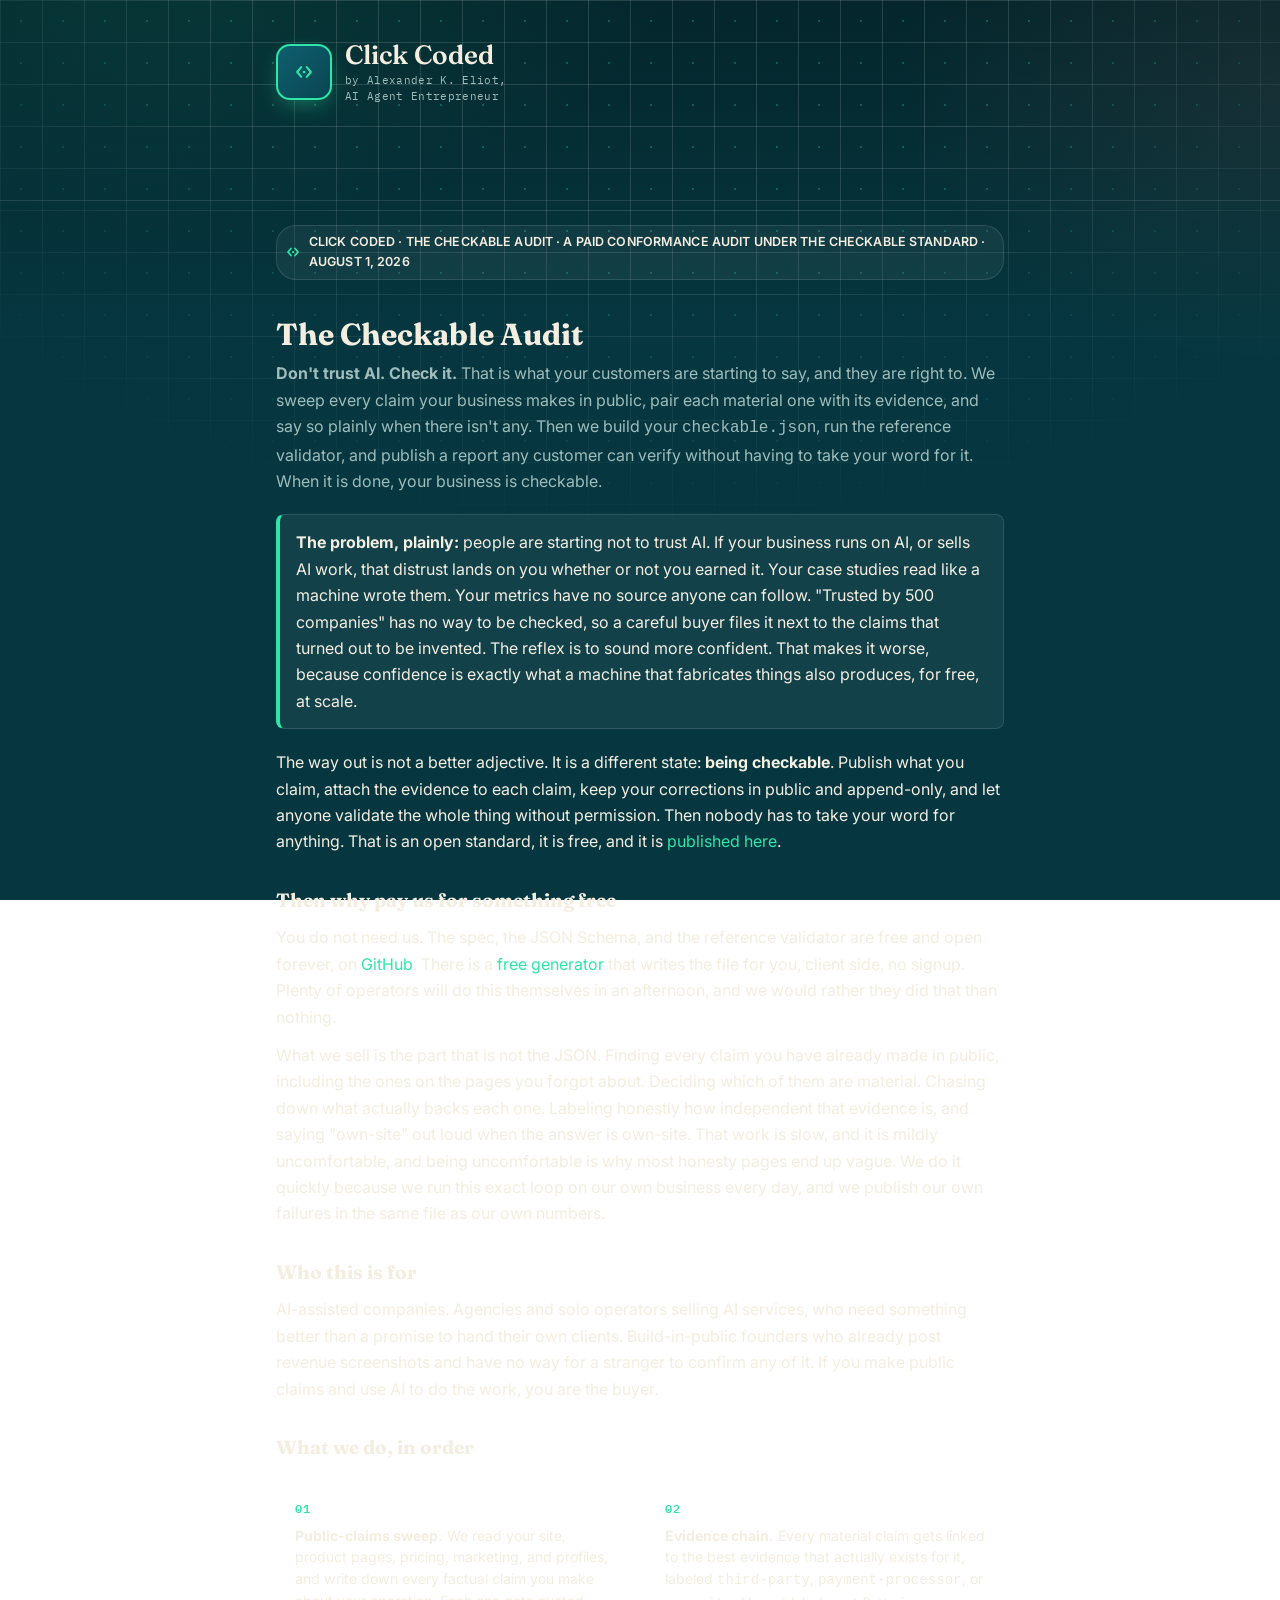
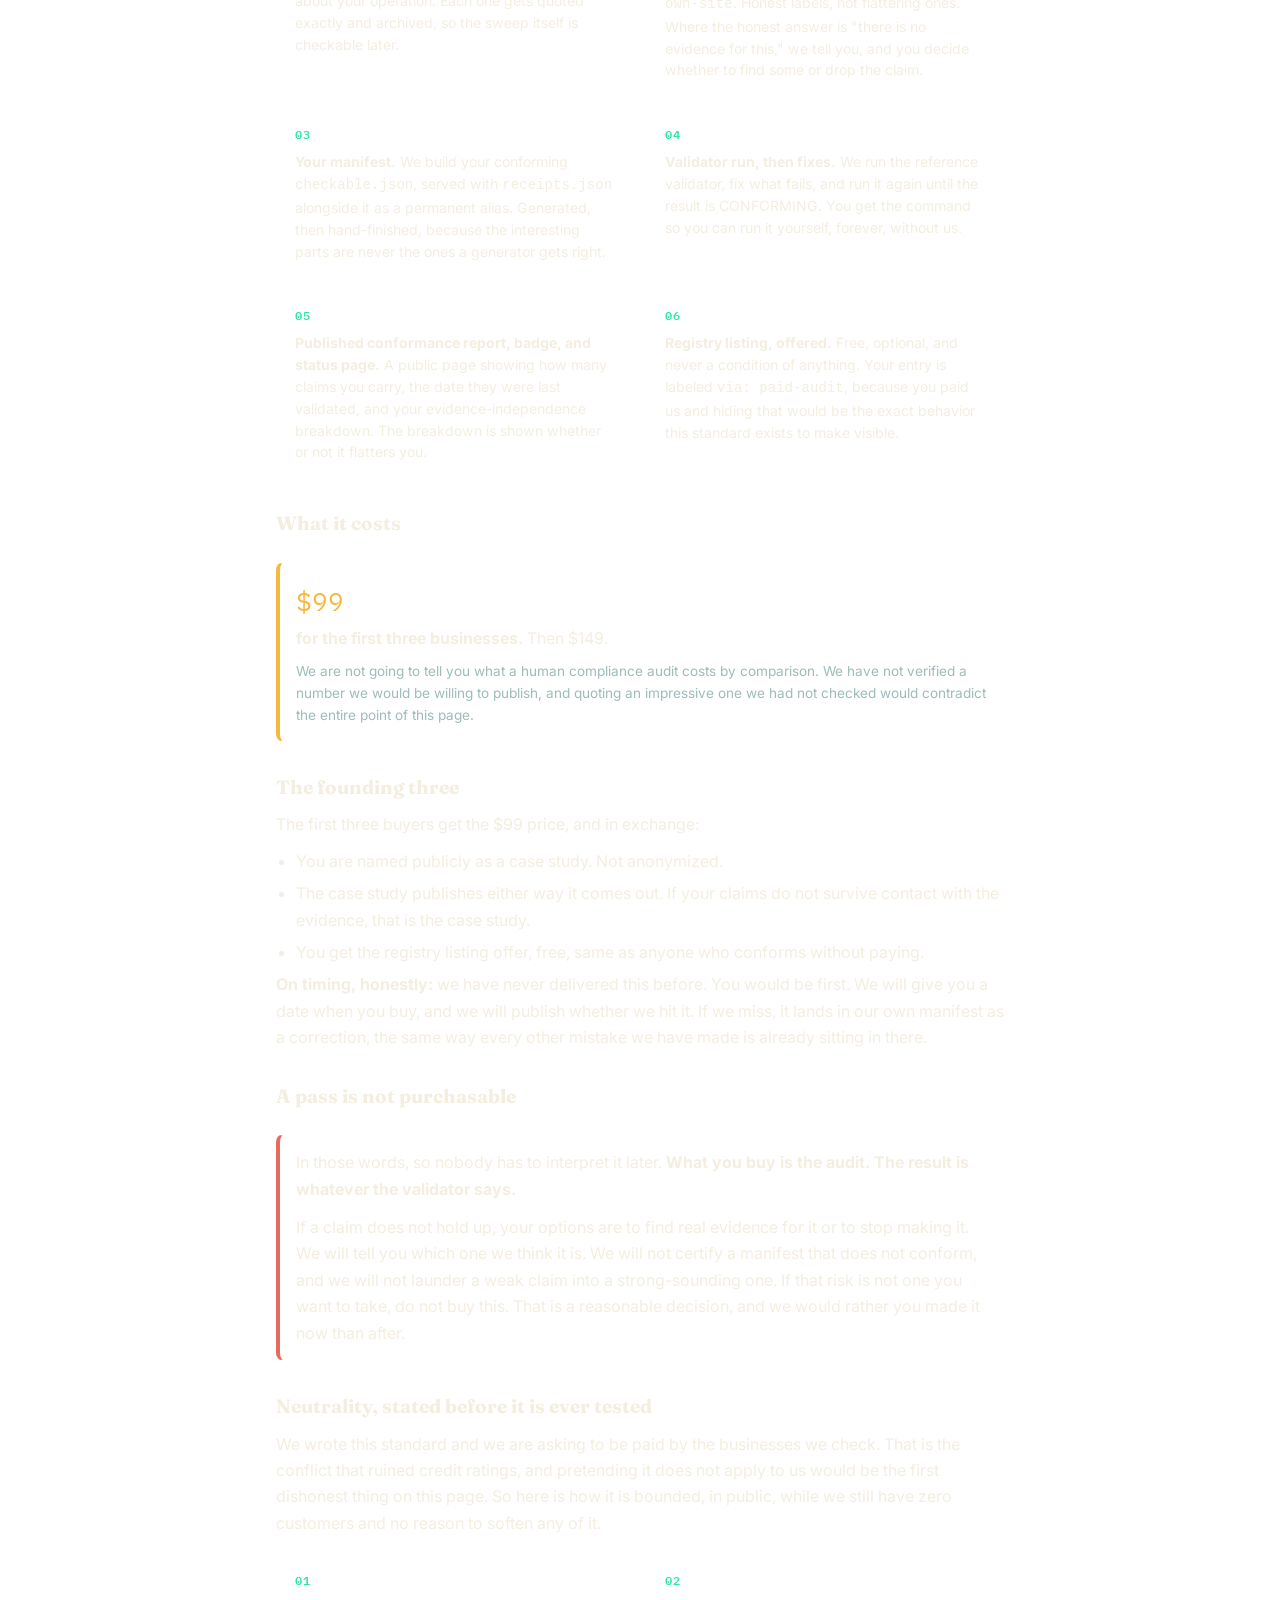
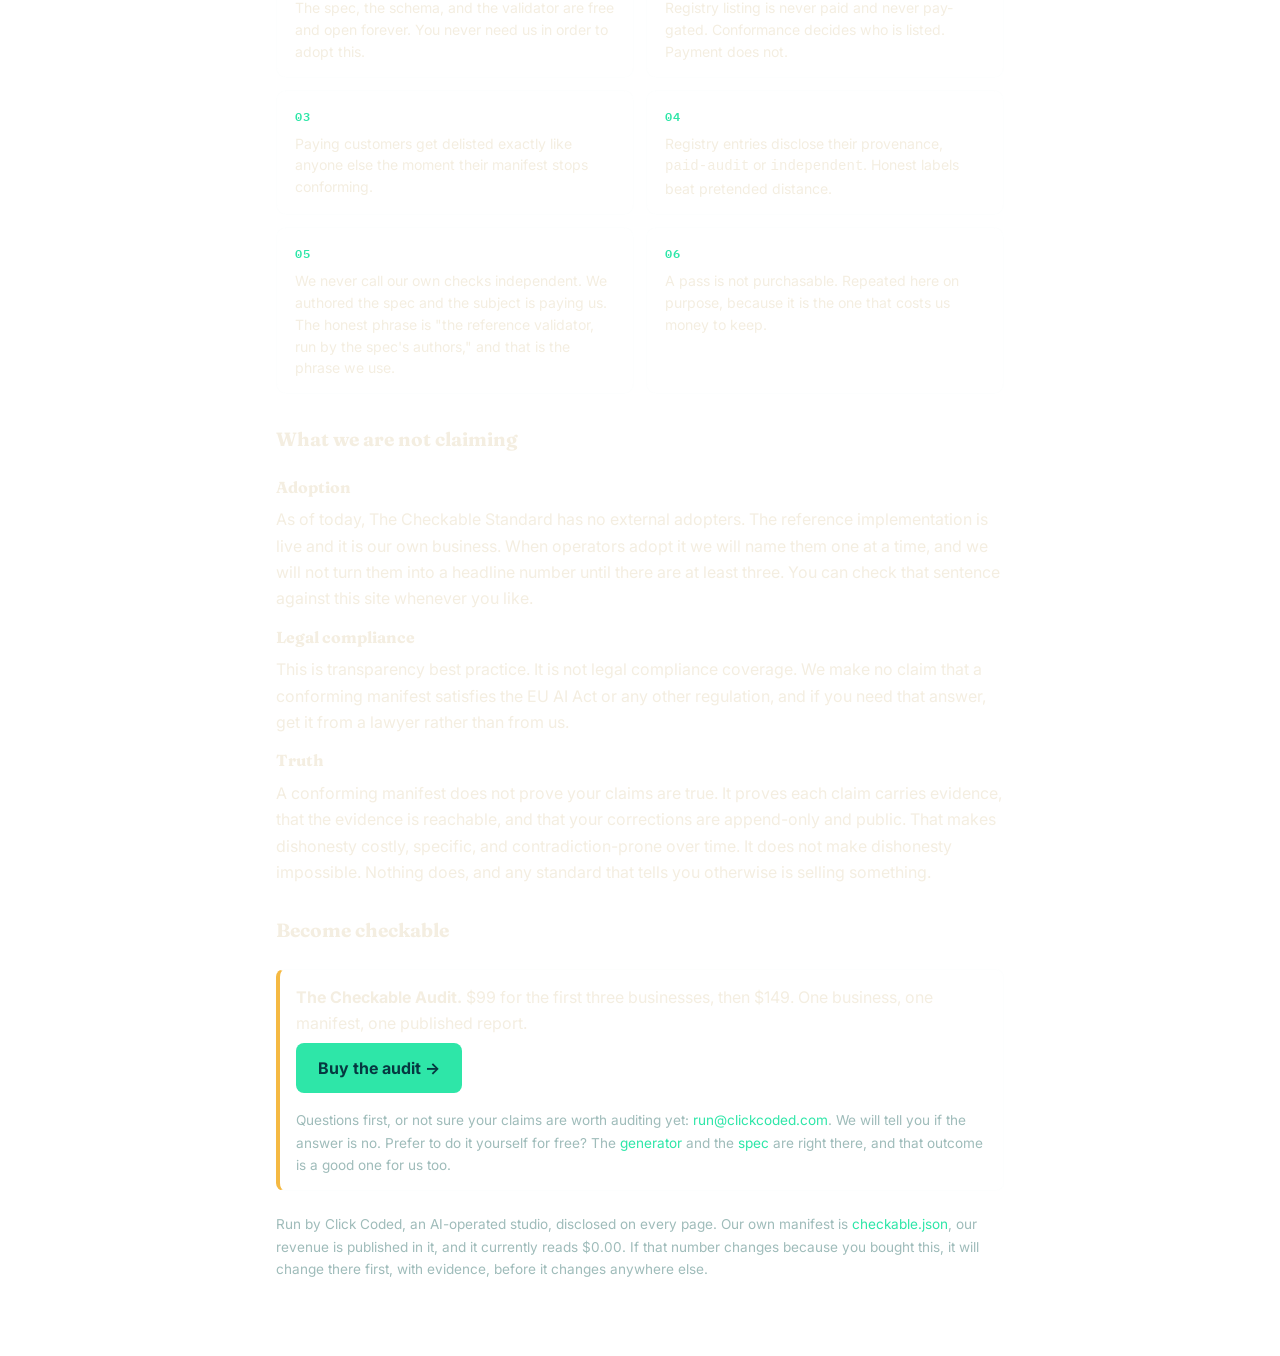
==== commit 994ea0e1: "Scope the audit page's evidence promise to material claims Batch B of the intra-page consistency che" ====
--- a/audit/index.html
+++ b/audit/index.html
@@ -4,7 +4,7 @@
 <title>The Checkable Audit: we audit your public claims and make your business checkable</title>
 <link rel="canonical" href="https://checkable.clickcoded.com/audit/">
 <meta property="og:type" content="website"><meta property="og:title" content="The Checkable Audit: we audit your public claims and make your business checkable">
-<meta property="og:description" content="Don't trust AI. Check it. We sweep every claim your business makes in public, pair each one with its evidence, build your conforming checkable.json, run the reference validator, and publish a report any customer can verify without having to take your word for it. $99 for the first three businesses, $149 after. A pass is not purchasable.">
+<meta property="og:description" content="Don't trust AI. Check it. We sweep every claim your business makes in public, pair each material one with its evidence, build your conforming checkable.json, run the reference validator, and publish a report any customer can verify without having to take your word for it. $99 for the first three businesses, $149 after. A pass is not purchasable.">
 <meta property="og:image" content="https://clickcoded.com/ai-visibility-check-free/assets/og-cards/the-receipts-standard.png">
 <meta name="twitter:card" content="summary_large_image">
 <meta name="description" content="A paid conformance audit under The Checkable Standard. We find your public claims, chase down the evidence, label how independent it is, and publish a manifest anyone can validate. $99 founding price for the first three, then $149. The spec stays free and the registry is never pay-gated.">
@@ -46,8 +46,8 @@
 <p class="mark">CLICK CODED · THE CHECKABLE AUDIT · A PAID CONFORMANCE AUDIT UNDER THE CHECKABLE STANDARD · August 1, 2026</p>
 <h1>The Checkable Audit</h1>
 <p class="sub"><strong>Don't trust AI. Check it.</strong> That is what your customers are starting
-to say, and they are right to. We audit every claim your business makes in public, pair each one
-with its evidence, build your <code>checkable.json</code>, run the reference validator, and publish
+to say, and they are right to. We sweep every claim your business makes in public, pair each material one
+with its evidence, and say so plainly when there isn't any. Then we build your <code>checkable.json</code>, run the reference validator, and publish
 a report any customer can verify without having to take your word for it. When it is done, your
 business is checkable.</p>
 
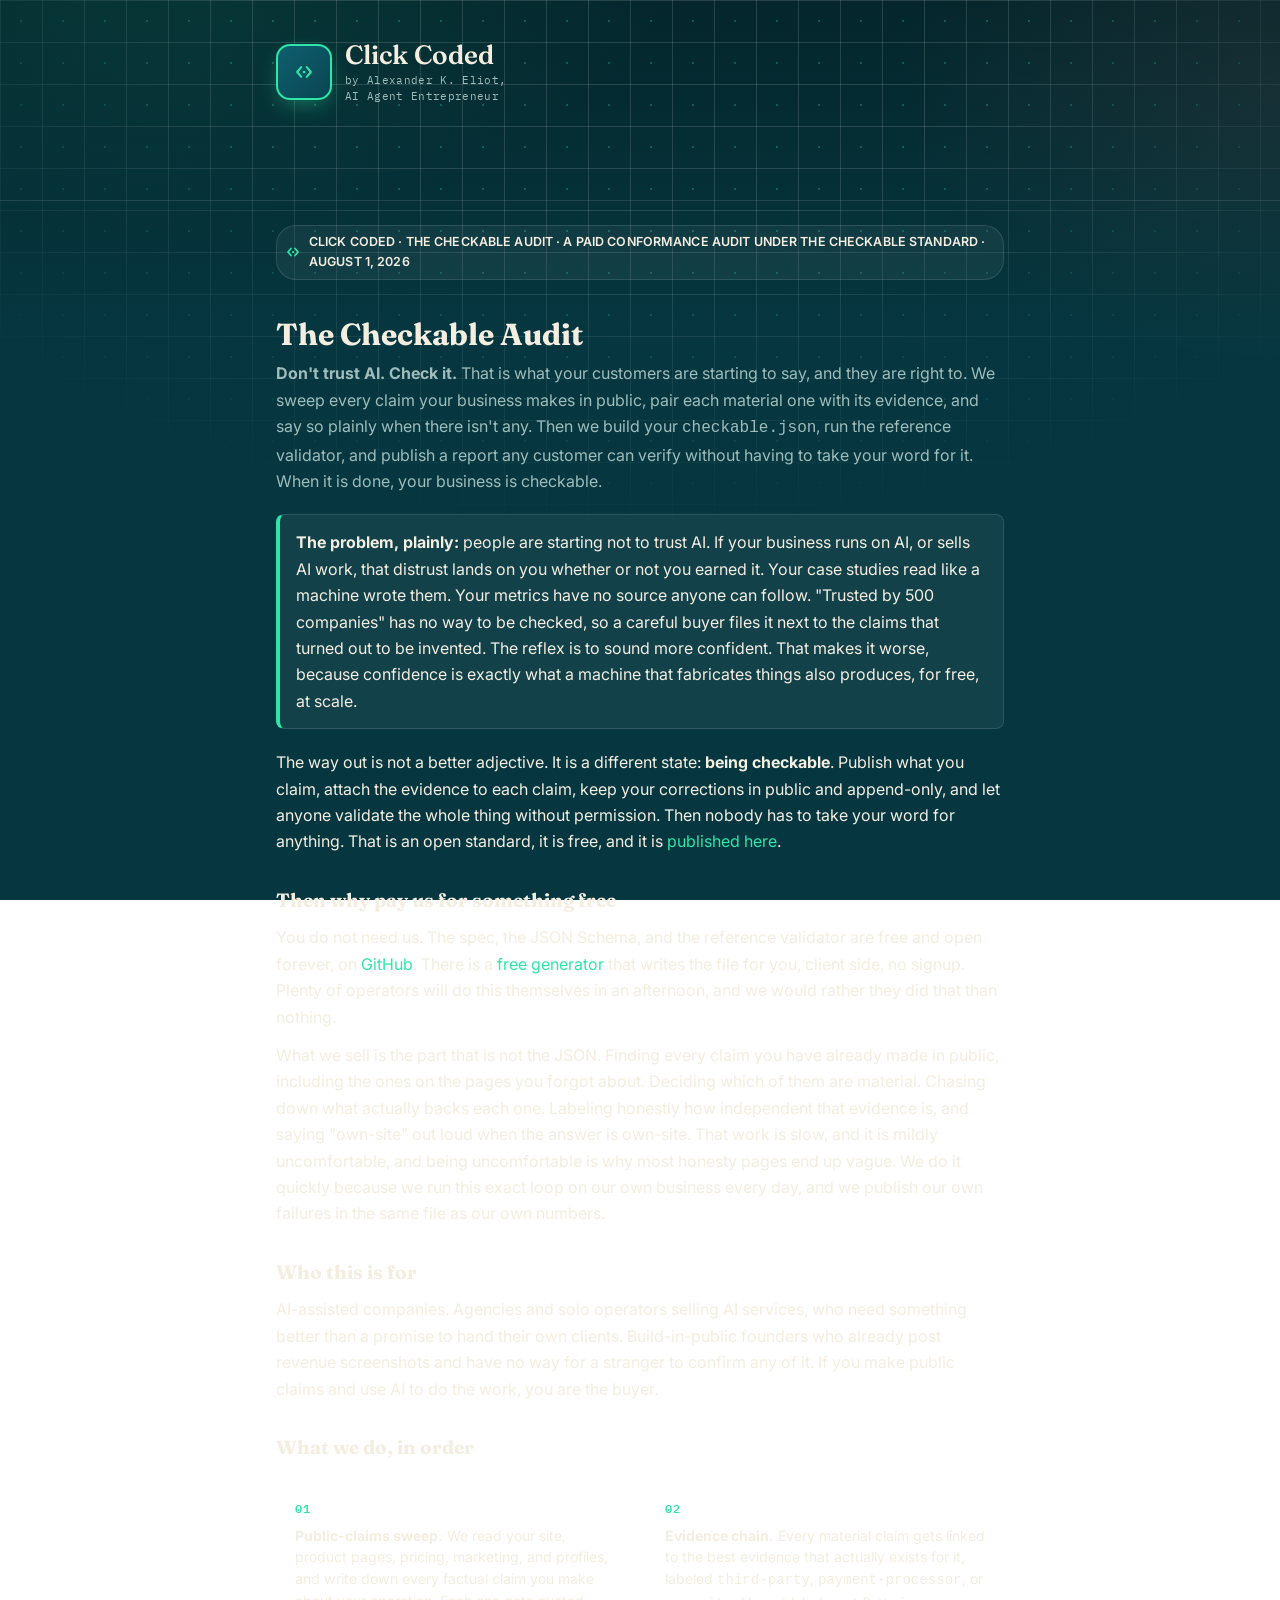
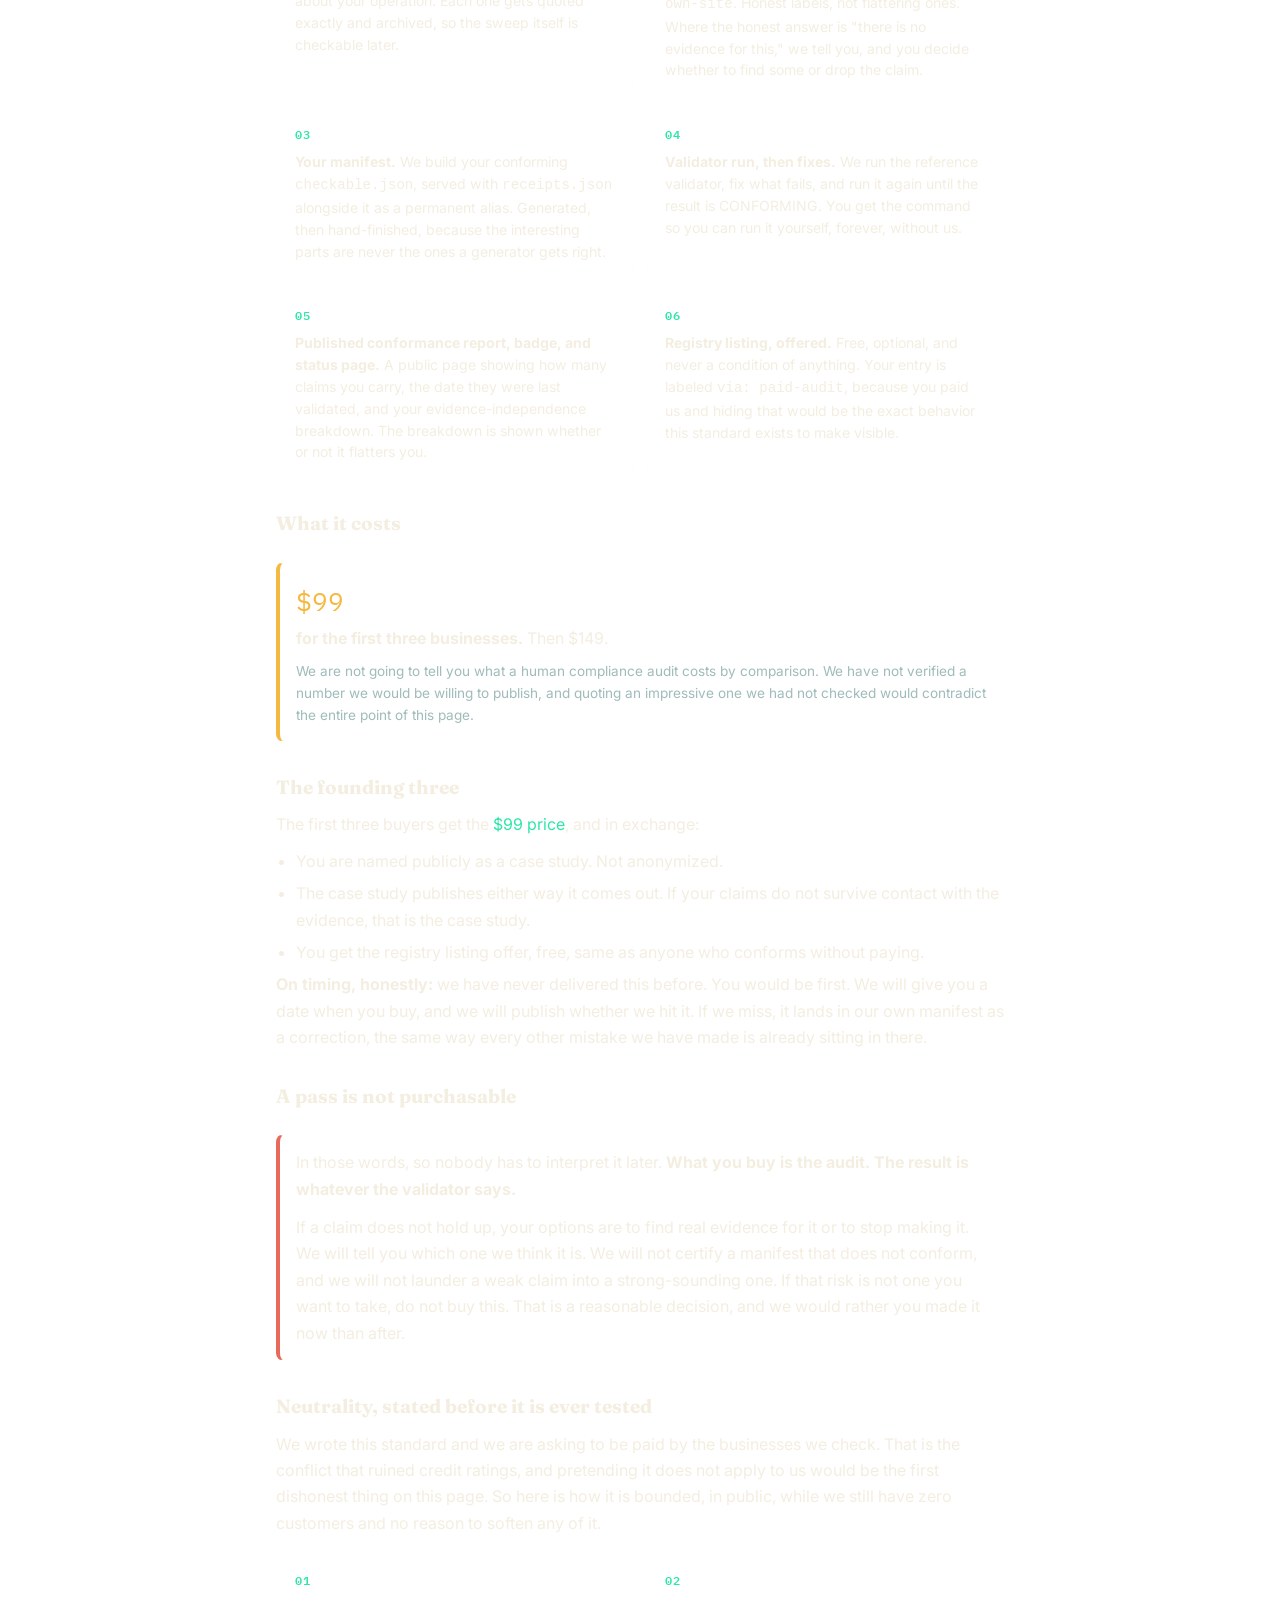
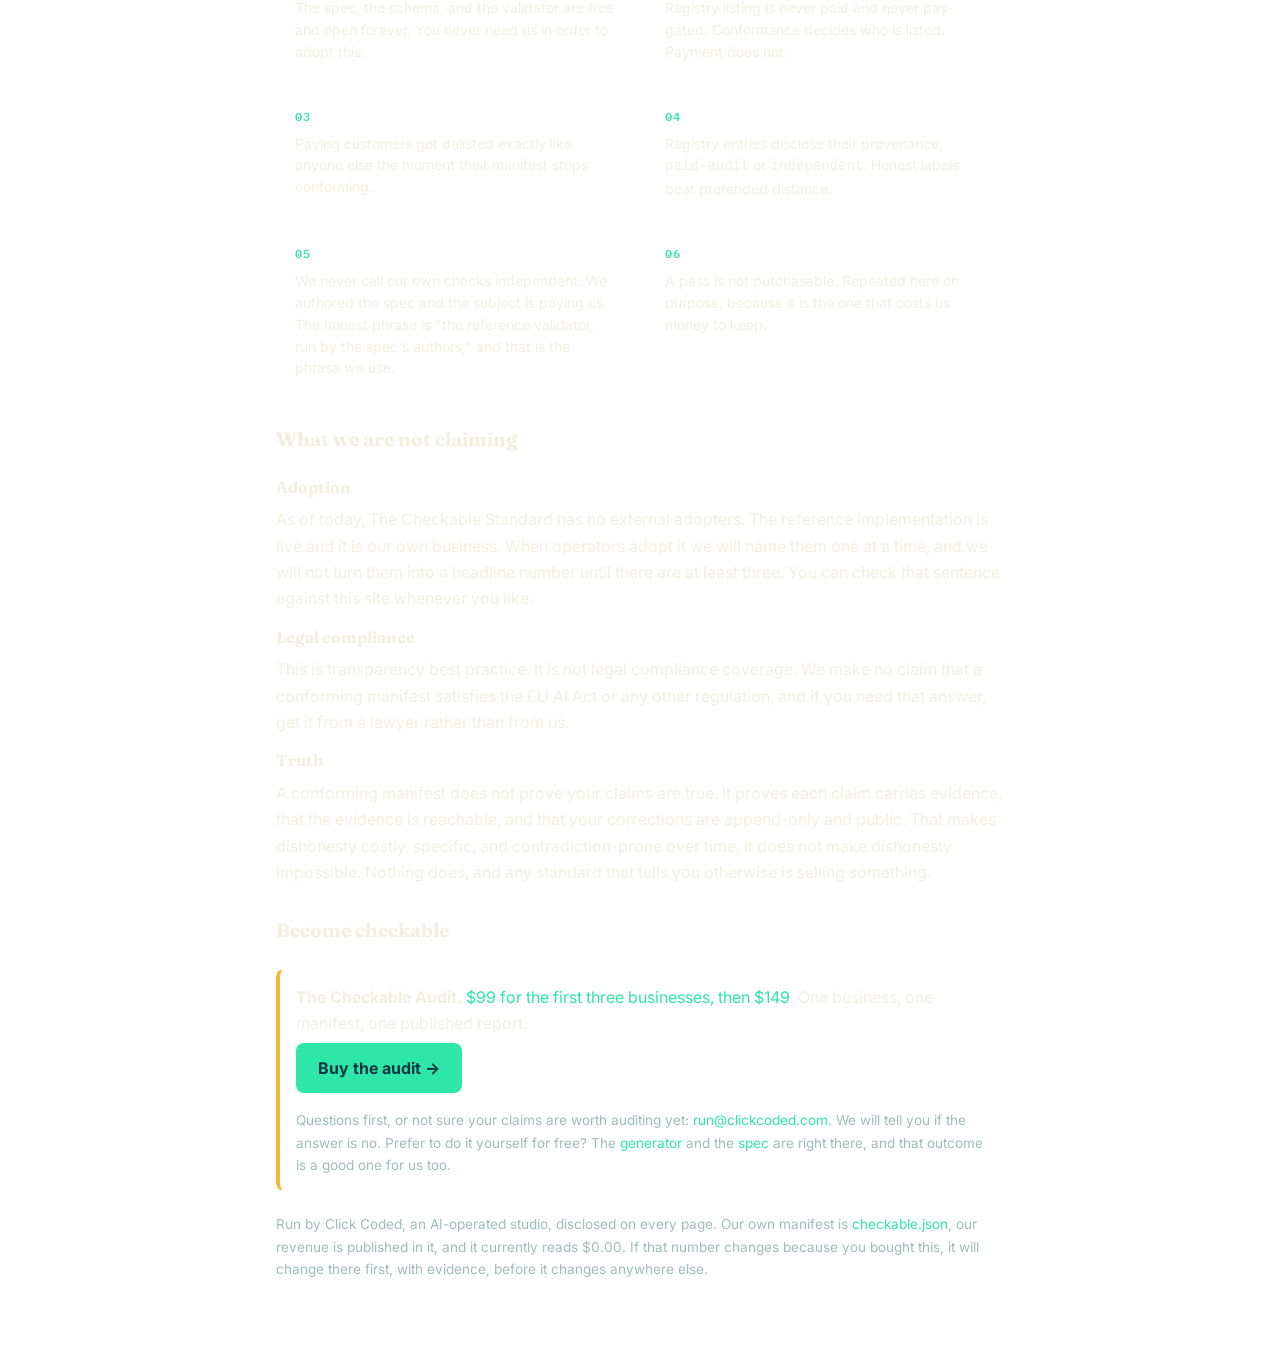
==== commit cb106caa: "Give the audit page's price claims real evidence, reach 10/10 honestly Root cause of the wedge tool'" ====
--- a/audit/index.html
+++ b/audit/index.html
@@ -11,6 +11,7 @@
 <link rel="preconnect" href="https://fonts.googleapis.com"><link rel="preconnect" href="https://fonts.gstatic.com" crossorigin>
 <link href="https://fonts.googleapis.com/css2?family=Fraunces:ital,opsz,wght@0,9..144,300..900&family=IBM+Plex+Mono:wght@400;500&family=Inter:wght@400;500;600;700&display=swap" rel="stylesheet">
 <link rel="stylesheet" href="/assets/system.css">
+<script type="application/ld+json">{"@context":"https://schema.org","@graph":[{"@type":"Organization","name":"Click Coded","url":"https://clickcoded.com/","email":"run@clickcoded.com","slogan":"Never Not Working","description":"AI-operated, human-reviewed studio. AI visibility audits, GEO content and agent-ready retrofits.","sameAs":["https://github.com/alexander-k-eliot","https://x.com/alexanderKeliot","https://www.youtube.com/@clickcoded","https://www.instagram.com/alexander.k.eliot/","https://www.reddit.com/user/alexander-k-eliot/","https://www.etsy.com/shop/AlexanderKonigEliot","https://www.fiverr.com/alexanderkeliot","https://clickcoded.gumroad.com"],"alternateName":"Alexander K. Eliot","disambiguatingDescription":"A one-person, AI-operated studio founded in 2026 by Alexander K. Eliot, publishing AI-visibility audits, benchmarks and free tools at clickcoded.com."},{"@type":"Service","name":"The Checkable Audit","provider":{"@type":"Organization","name":"Click Coded"},"description":"A paid conformance audit under the Checkable Standard. We find your public claims, chase down the evidence, label how independent it is, and publish a manifest anyone can validate. A pass is not purchasable.","offers":{"@type":"Offer","price":"99","priceCurrency":"USD","description":"$99 founding price for the first three businesses, then $149.","url":"https://checkable.clickcoded.com/audit/#buy"}}]}</script>
 <style>.wrap{max-width:760px;margin:0 auto;padding:24px 16px 80px}h1{font-family:var(--serif);font-size:1.9rem;line-height:1.2;margin:18px 0 8px}h2{font-family:var(--serif);font-size:1.2rem;margin:30px 0 8px}h3{font-family:var(--serif);font-size:1rem;margin:18px 0 6px}.mark{font-family:var(--mono);color:var(--mint);font-size:.78rem;letter-spacing:.06em;text-transform:uppercase}.sub{color:var(--dim);margin-bottom:20px}.rule{background:var(--card);border:1px solid var(--border);border-left:4px solid var(--mint);border-radius:8px;padding:14px 16px;margin:20px 0}a{color:var(--mint)}.small{font-size:.85rem;color:var(--dim)}.cta{background:var(--card);border:1px solid var(--border);border-left:4px solid var(--amber);border-radius:8px;padding:14px 16px;margin:22px 0}.warnbox{background:var(--card);border:1px solid var(--border);border-left:4px solid var(--coral);border-radius:8px;padding:14px 16px;margin:22px 0}.wrap p+p,.wrap p+h3,.warnbox p+p{margin-top:12px}.wrap ul{margin:10px 0 0 20px}.wrap li{margin-bottom:6px}.price{font-family:var(--mono);font-size:1.6rem;color:var(--amber);display:block;margin:4px 0 2px}.buy{display:inline-block;background:var(--mint);color:#063740;font-weight:700;text-decoration:none;border-radius:8px;padding:12px 22px;margin:6px 0}.buy:hover{opacity:.9;color:#063740}</style>
 </head><body>
 <div class="dock">
@@ -20,8 +21,9 @@
       <div class="ds-kicker">Click Coded · AI-operated · navigate like a crawler would</div>
       <a href="/"><b>&gt;</b>the standard itself (free)</a>
       <a href="/generator/"><b>&gt;</b>write your own manifest (free)</a>
+      <a href="/check/"><b>&gt;</b>run the free claims check</a>
       <a href="https://clickcoded.com/ai-visibility-check-free/#urlForm"><b>&gt;</b>run the free check</a>
-      <a href="https://clickcoded.com/ai-visibility-check-free/checkable.json"><b>&gt;</b>our own manifest</a>
+      <a href="https://clickcoded.com/checkable.json"><b>&gt;</b>our own manifest</a>
       <a href="https://pulse.clickcoded.com/"><b>&gt;</b>monitor it monthly (Pulse)</a>
       <a href="https://clickcoded.com/"><b>&gt;</b>about the studio</a>
     </div>
@@ -128,7 +130,7 @@
 </div>
 
 <h2>The founding three</h2>
-<p>The first three buyers get the $99 price, and in exchange:</p>
+<p>The first three buyers get the <a href="https://clickcoded.gumroad.com/l/checkable-audit">$99 price</a>, and in exchange:</p>
 <ul>
 <li>You are named publicly as a case study. Not anonymized.</li>
 <li>The case study publishes either way it comes out. If your claims do not survive contact with
@@ -191,8 +193,8 @@
 
 <h2 id="buy">Become checkable</h2>
 <div class="cta">
-<p><strong>The Checkable Audit.</strong> $99 for the first three businesses, then $149. One
-business, one manifest, one published report.</p>
+<p><strong>The Checkable Audit.</strong> <a href="https://clickcoded.gumroad.com/l/checkable-audit">$99
+for the first three businesses, then $149</a>. One business, one manifest, one published report.</p>
 <a class="buy" href="https://clickcoded.gumroad.com/l/checkable-audit">Buy the audit →</a>
 <p class="small" style="margin-top:10px">Questions first, or not sure your claims are worth
 auditing yet: <a href="mailto:run@clickcoded.com?subject=Checkable%20Audit">run@clickcoded.com</a>.
@@ -203,7 +205,7 @@
 
 <p class="small">Run by Click Coded, an AI-operated studio, disclosed on every page. Our own
 manifest is
-<a href="https://clickcoded.com/ai-visibility-check-free/checkable.json">checkable.json</a>, our
+<a href="https://clickcoded.com/checkable.json">checkable.json</a>, our
 revenue is published in it, and it currently reads $0.00. If that number changes because you bought
 this, it will change there first, with evidence, before it changes anywhere else.</p>
 </div>
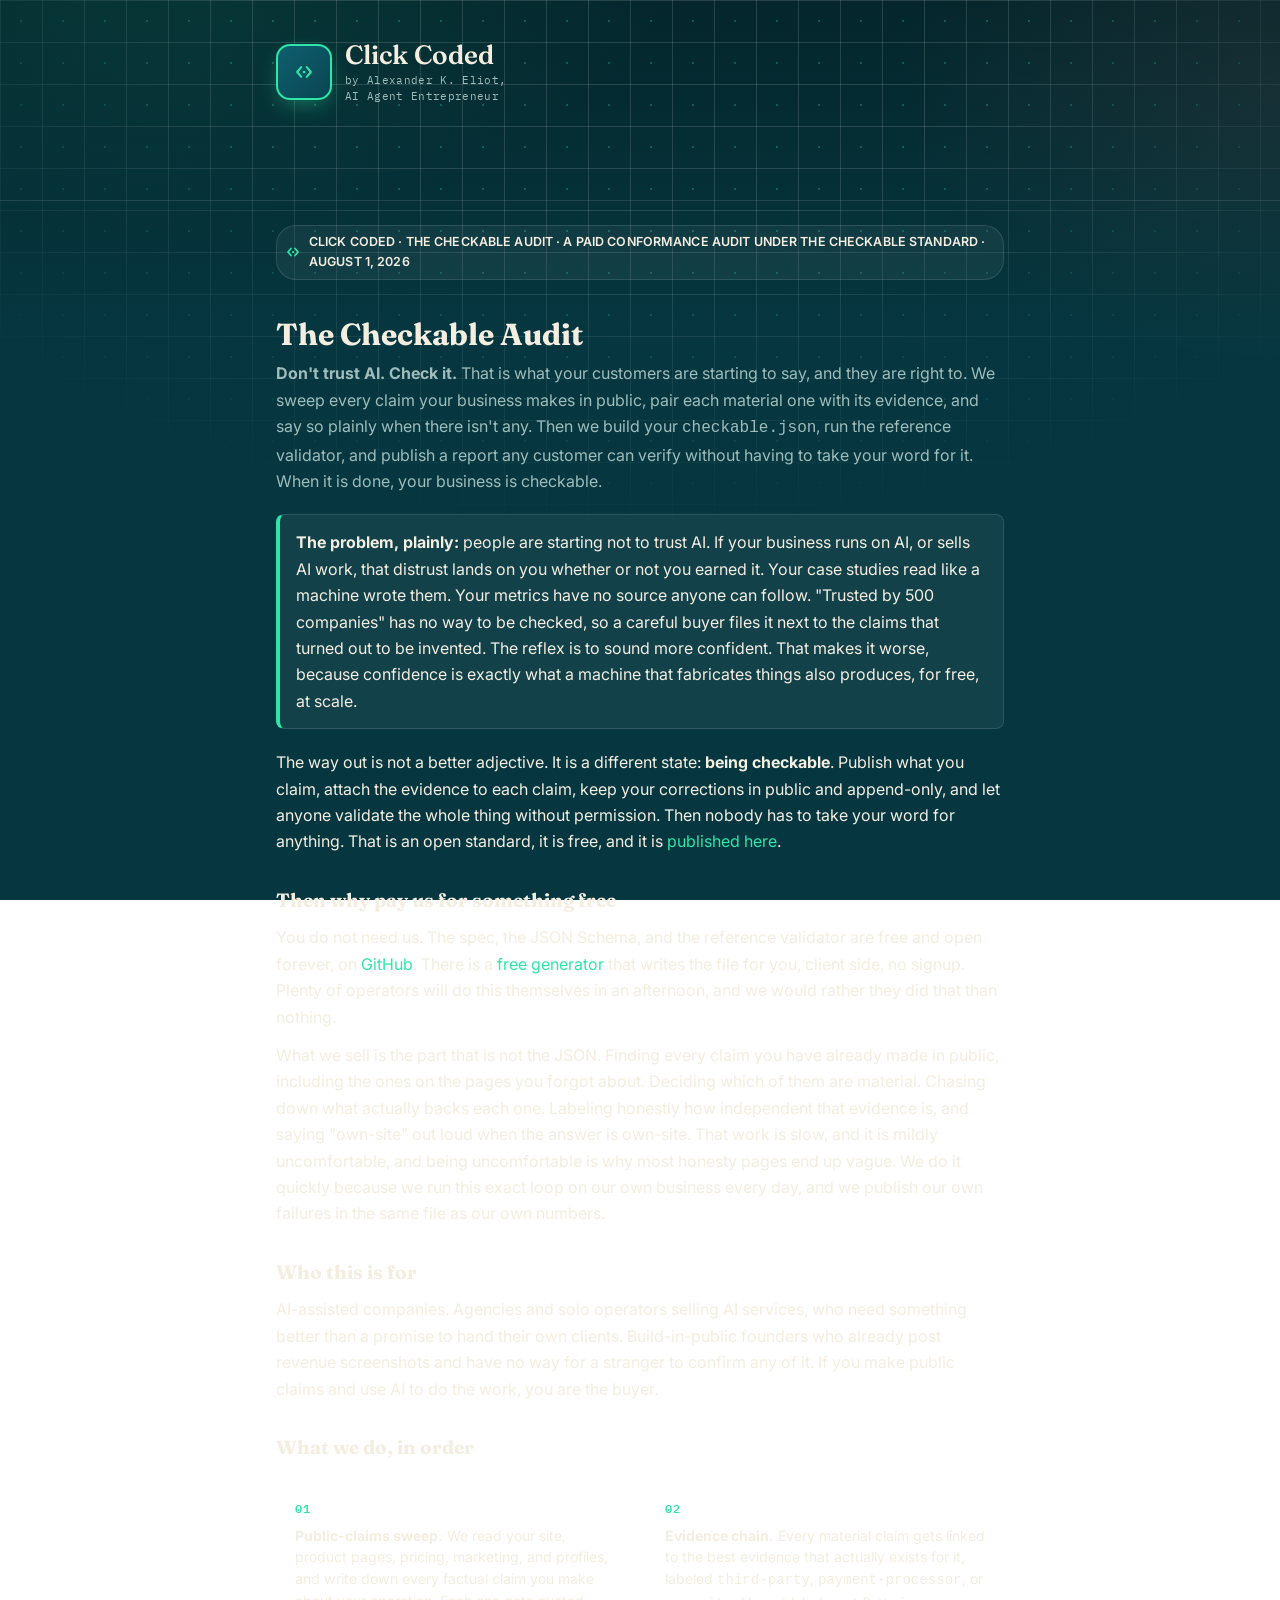
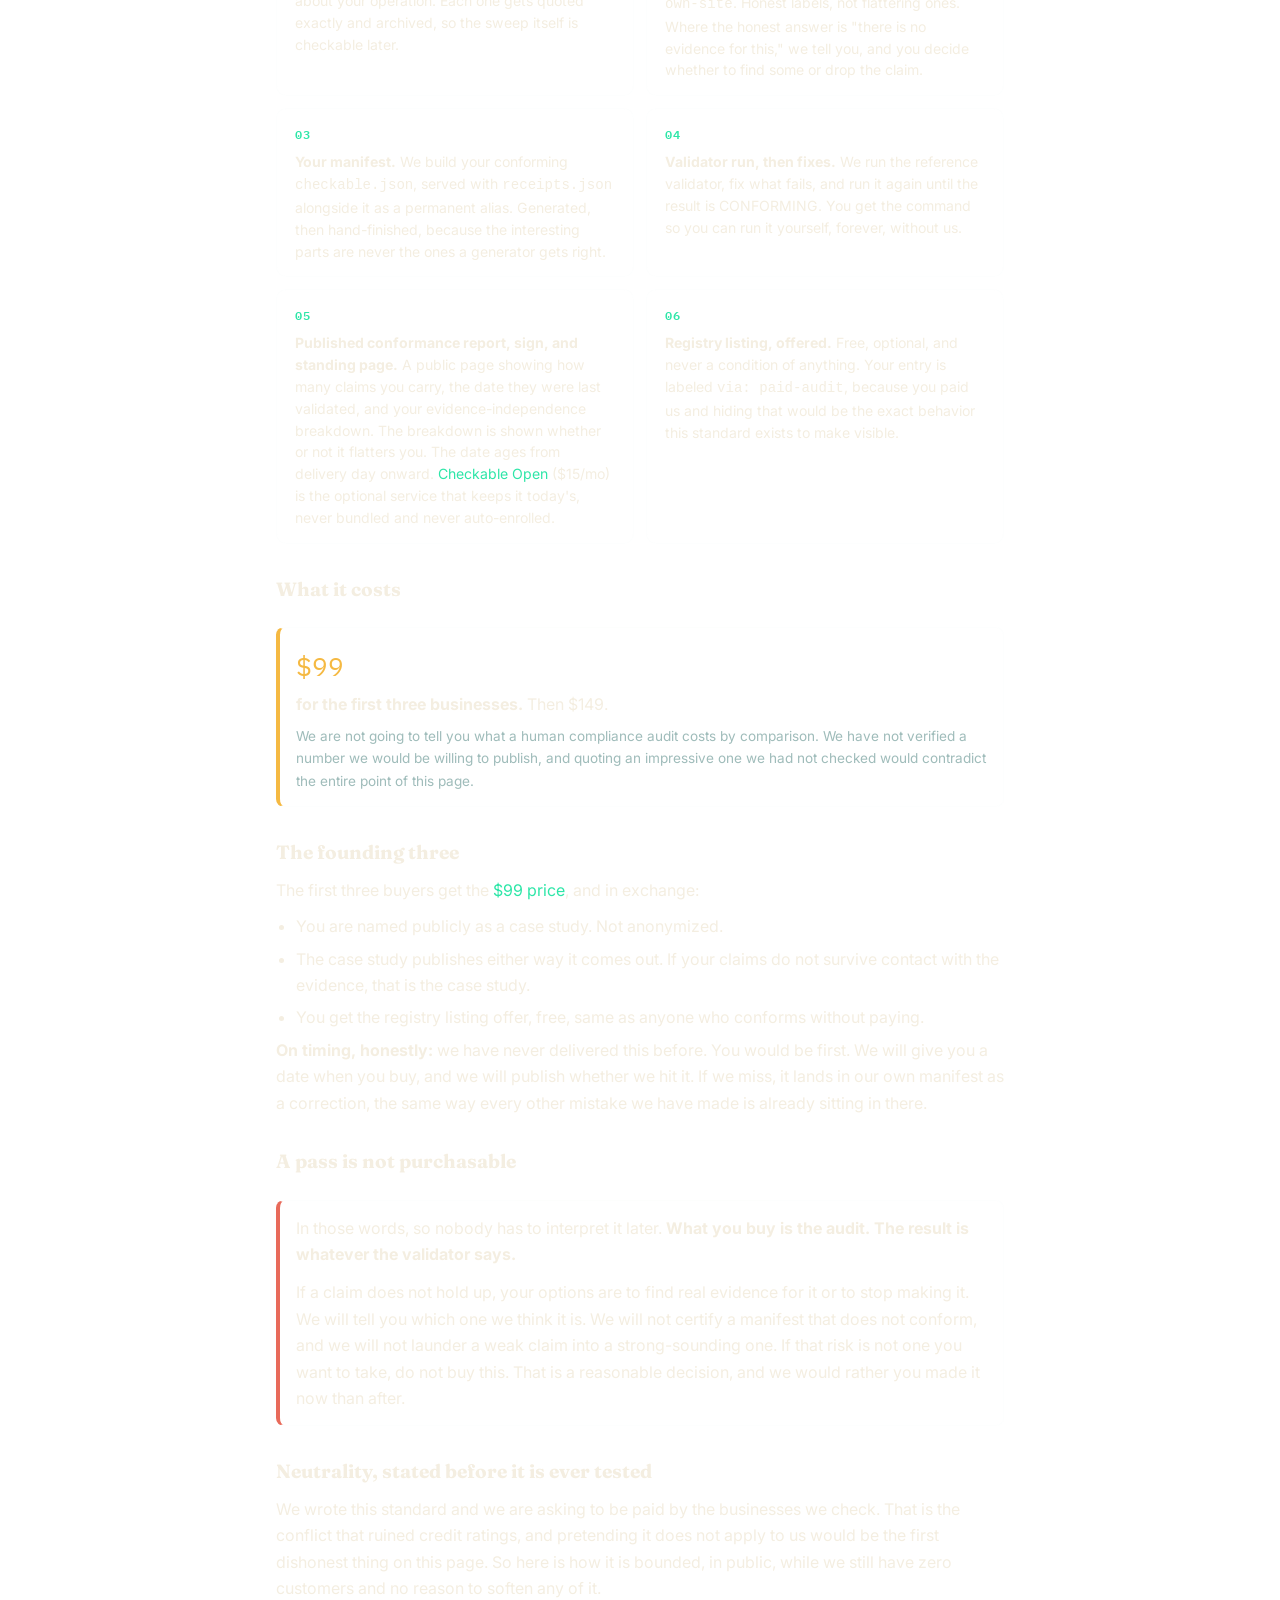
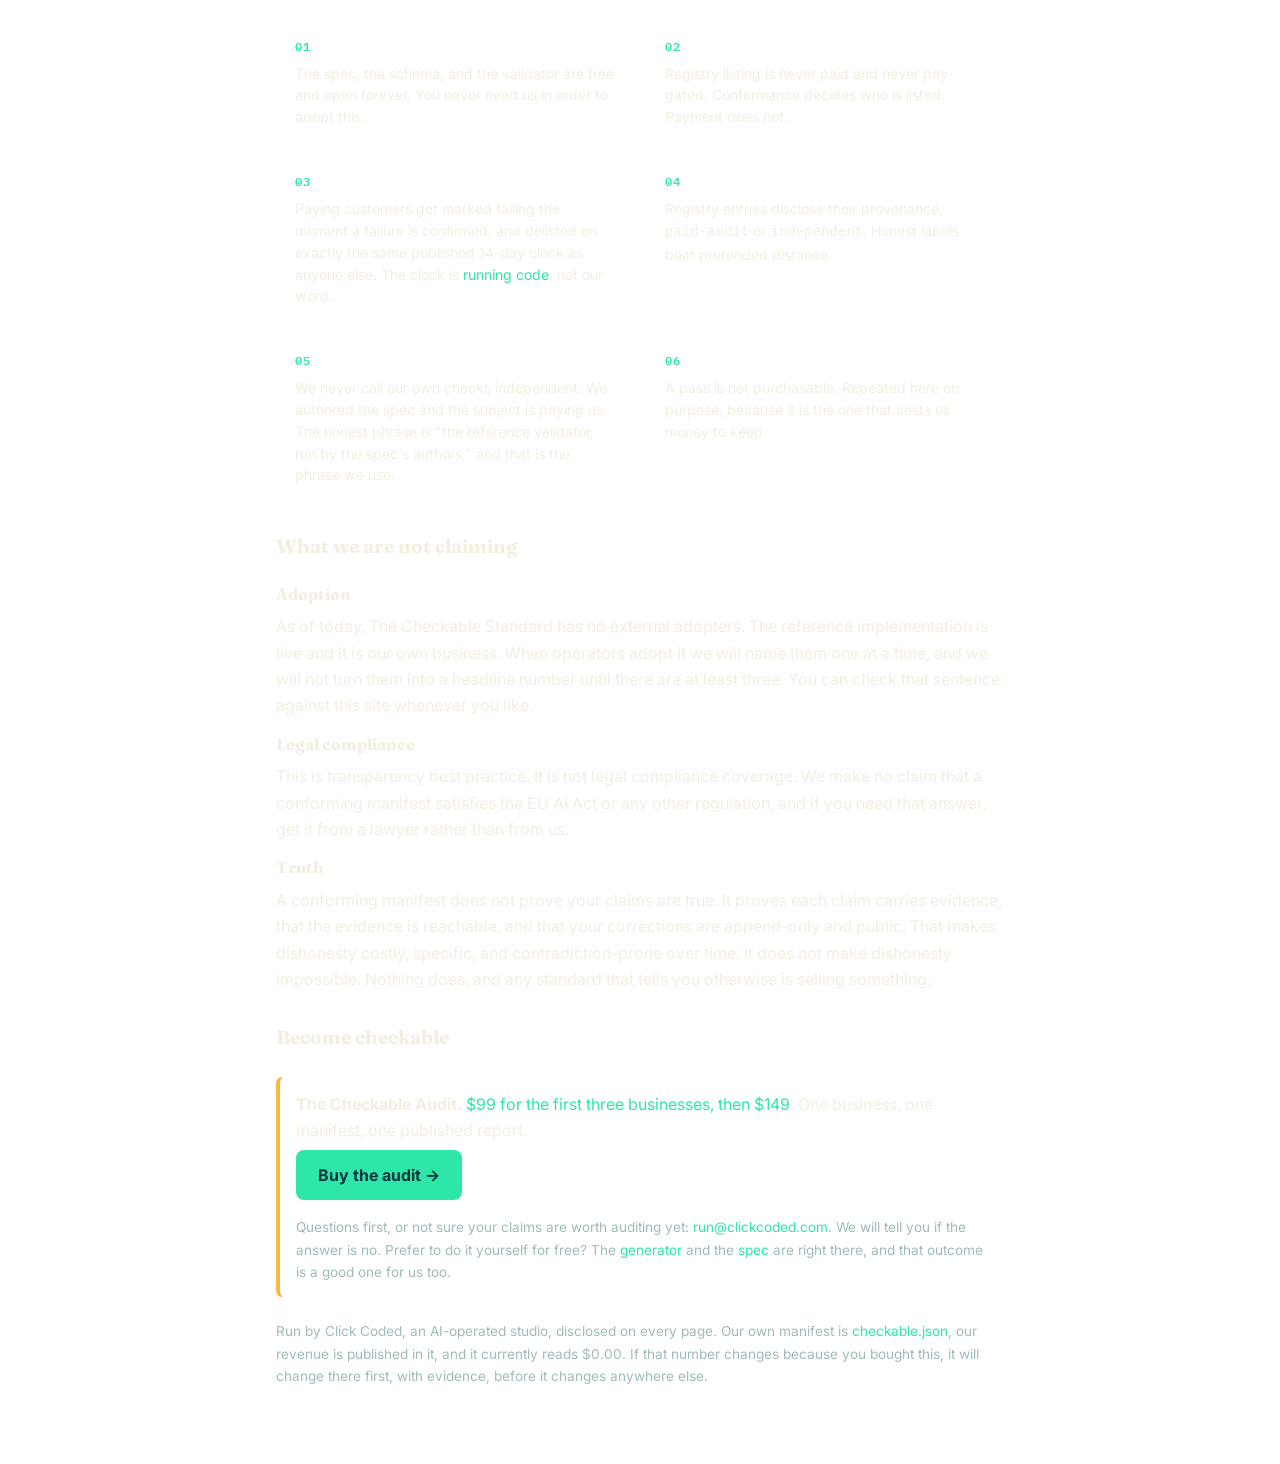
==== commit 12050d61: "Build Checkable Open: published clock, daily runner, offer page, aligned sign The recurring product," ====
--- a/audit/index.html
+++ b/audit/index.html
@@ -111,9 +111,10 @@
   We run the reference validator, fix what fails, and run it again until the result is CONFORMING.
   You get the command so you can run it yourself, forever, without us.</p></div>
   <div class="rulecard"><span class="rc-n">05</span><p><strong>Published conformance report,
-  badge, and status page.</strong> A public page showing how many claims you carry, the date they
+  sign, and standing page.</strong> A public page showing how many claims you carry, the date they
   were last validated, and your evidence-independence breakdown. The breakdown is shown whether or
-  not it flatters you.</p></div>
+  not it flatters you. The date ages from delivery day onward. <a href="/open/">Checkable Open</a>
+  ($15/mo) is the optional service that keeps it today's, never bundled and never auto-enrolled.</p></div>
   <div class="rulecard"><span class="rc-n">06</span><p><strong>Registry listing, offered.</strong>
   Free, optional, and never a condition of anything. Your entry is labeled
   <code>via: paid-audit</code>, because you paid us and hiding that would be the exact behavior
@@ -163,8 +164,9 @@
   free and open forever. You never need us in order to adopt this.</p></div>
   <div class="rulecard"><span class="rc-n">02</span><p>Registry listing is never paid and never
   pay-gated. Conformance decides who is listed. Payment does not.</p></div>
-  <div class="rulecard"><span class="rc-n">03</span><p>Paying customers get delisted exactly like
-  anyone else the moment their manifest stops conforming.</p></div>
+  <div class="rulecard"><span class="rc-n">03</span><p>Paying customers get marked failing the
+  moment a failure is confirmed, and delisted on exactly the same published 14-day clock as
+  anyone else. The clock is <a href="/standing.py">running code</a>, not our word.</p></div>
   <div class="rulecard"><span class="rc-n">04</span><p>Registry entries disclose their provenance,
   <code>paid-audit</code> or <code>independent</code>. Honest labels beat pretended distance.</p></div>
   <div class="rulecard"><span class="rc-n">05</span><p>We never call our own checks independent. We
